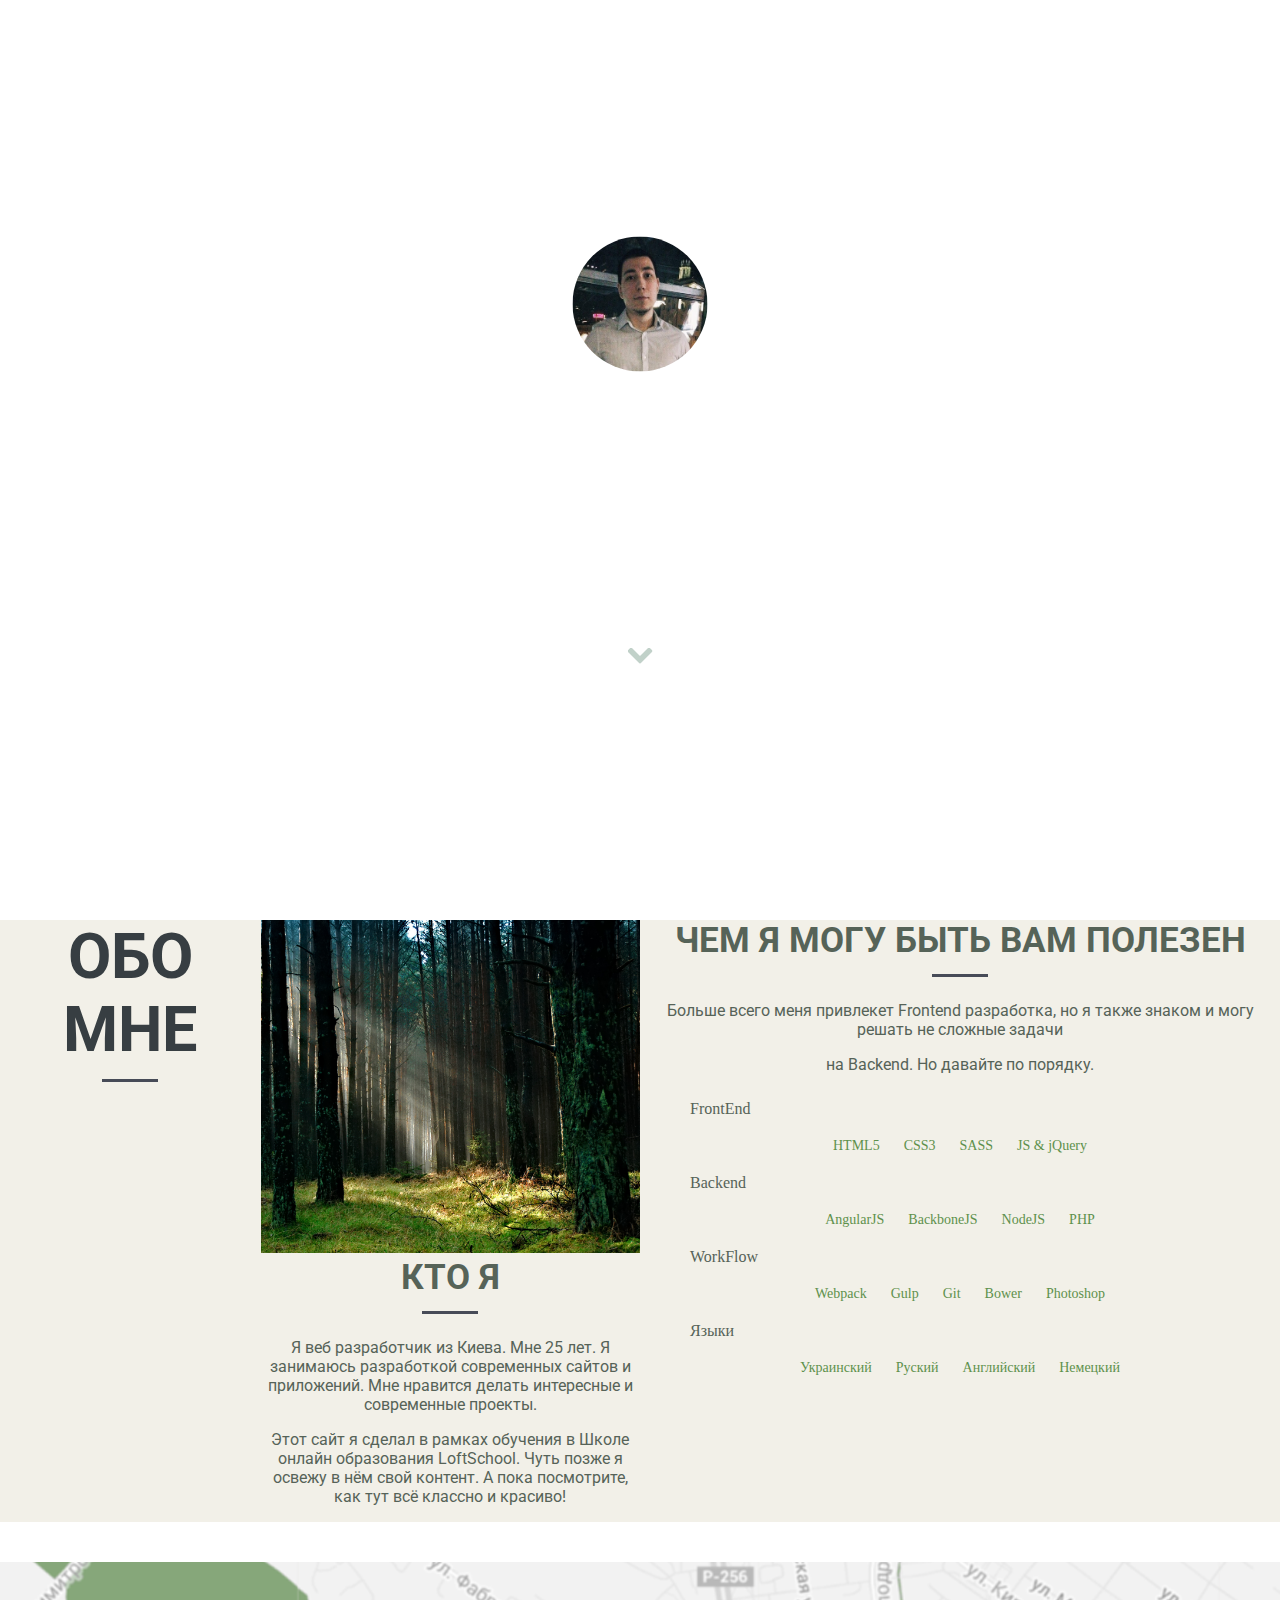
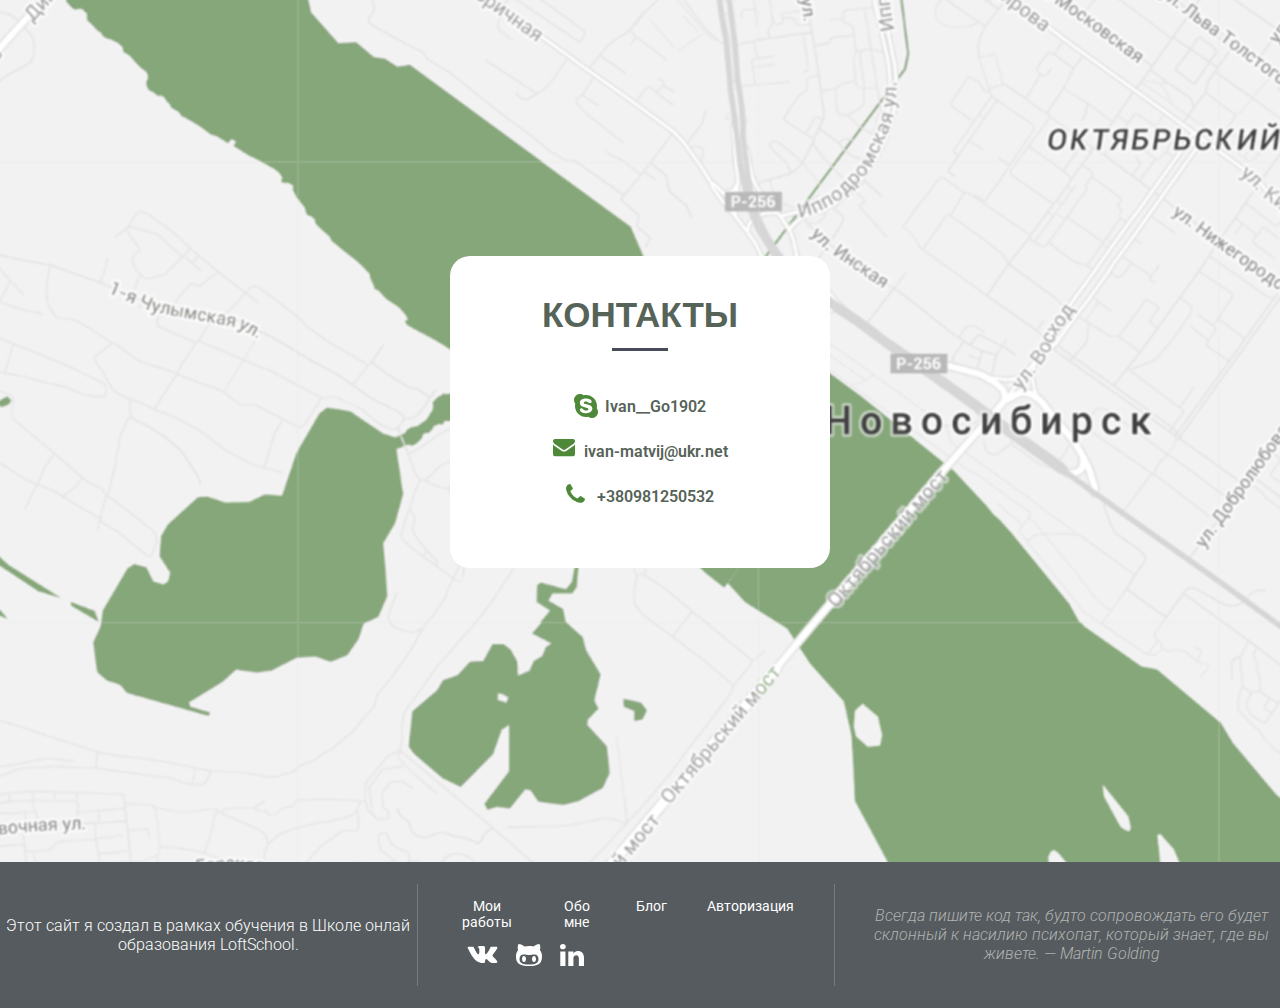
==== about.html @ e562de35 "git ADD" ====
<!DOCTYPE html>
<html>

<head>
    <meta charset="utf-8">
    <title>Обо мне</title>
    <meta content="" name="description">
    <meta content="" name="keywords">
    <meta content="width=device-width, initial-scale=1" name="viewport">
    <meta content="ie=edge" http-equiv="x-ua-compatible">
    <link rel="stylesheet" href="./assets/styles/app.min.css">
    <link rel="shortcut icon" href="assets/images/fav_forest.png" type="image/x-icon">
    <script defer src="assets/scripts/bundle.js"></script>
    <script src="https://ajax.googleapis.com/ajax/libs/jquery/3.3.1/jquery.min.js"></script>
    <script src="https://rendro.github.io/easy-pie-chart/javascripts/jquery.easy-pie-chart.js"></script>
</head>

<body>
    <script>
        $(function() {
            $('.chart').easyPieChart({
                scaleColor: "white",
                lineWidth: 20,
                lineCap: 'butt',
                barColor: '#74a163',
                trackColor: "#ecf0f1",
                size: 160,
                animate: 500
            });
        });
    </script>
    <header>
        <nav>
            <div class="burger-button"><span class="burger-top"></span><span class="burger-middle"></span><span class="burger-bottom"></span></div>
            <div class="burger-menu">
                <ul class="menu__list">
                    <li class="menu__list--element"><a href="my-works.html">МОИ РАБОТЫ</a></li>
                    <li class="menu__list--element"><a href="blog.html">БЛОГ</a></li>
                    <li class="menu__list--element"><a href="about.html">ОБО МНЕ</a></li>
                    <li class="menu__list--element"><a href="index.html">АВТОРИЗИРОВАТСЯ</a></li>
                    <ul></ul>
                </ul>
            </div>
        </nav>
    </header>
    <div class="wrapp">
        <div class="header">
            <div class="head">
                <div class="socials">
                    <a href="#" title="title">
                        <svg class="icon icon" width="31" height="17">
                <use xlink:href="assets/images/sprite.svg#vk"></use>
              </svg></a>
                    <a href="#" title="title">
                        <svg class="icon icon" width="26" height="22">
                <use xlink:href="assets/images/sprite.svg#git"></use>
              </svg></a>
                    <a href="#" title="title">
                        <svg class="icon icon" width="26" height="22">
                <use xlink:href="assets/images/sprite.svg#in"></use>
              </svg></a>
                </div>
            </div>
        </div>
        <div class="content"><img class="myImg" src="assets/images/myImg.jpg" alt="">
            <div class="name undertitle">Матвийчук Иван </div>
            <div class="desc">Личный сайт веб разработчика</div>
            <a class="aroww" href="#top" title="title">
                <div class="aroww__icon"></div>
            </a>
        </div>
    </div>
    <div class="about__section">
        <div class="about__left">
            <div class="about__title section__title-uppercase" id="top">ОБО МНЕ </div>
            <div class="about__description">
                <div class="about__image"> <img class="about__photo" src="assets/images/forest.jpeg" alt=""></div>
                <div class="about__text">
                    <div class="about__undertitle section__title-uppercase">КТО Я </div>
                    <div class="about__copywrite copywrite">
                        <p>Я веб разработчик из Киева. Мне 25 лет. Я занимаюсь разработкой современных сайтов и приложений. Мне нравится делать интересные и современные проекты.</p>
                        <p>Этот сайт я сделал в рамках обучения в Школе онлайн образования LoftSchool. Чуть позже я освежу в нём свой контент. А пока посмотрите, как тут всё классно и красиво!</p>
                    </div>
                </div>
            </div>
        </div>
        <div class="about__right">
            <div class="about__text">
                <div class="about__skills-wrapp">
                    <div class="about__title-right section__title-uppercase">ЧЕМ Я МОГУ БЫТЬ ВАМ ПОЛЕЗЕН</div>
                    <div class="copywrite">
                        <p>Больше всего меня привлекет Frontend разработка, но я также знаком и могу решать не сложные задачи</p>
                        <p>на Backend. Но давайте по порядку.</p>
                    </div>
                </div>
            </div>
            <div class="skil__container">
                <div class="frontend">
                    <div class="skil__title">FrontEnd</div>
                    <div class="chart" data-percent="90">HTML5</div>
                    <div class="chart" data-percent="80">CSS3</div>
                    <div class="chart" data-percent="78">SASS</div>
                    <div class="chart" data-percent="70">JS & jQuery</div>
                </div>
                <div class="backend">
                    <div class="skil__title">Backend</div>
                    <div class="chart" data-percent="11">AngularJS</div>
                    <div class="chart" data-percent="20">BackboneJS</div>
                    <div class="chart" data-percent="30">NodeJS</div>
                    <div class="chart" data-percent="40">PHP</div>
                </div>
                <div class="WorkFlow">
                    <div class="skil__title">WorkFlow</div>
                    <div class="chart" data-percent="75">Webpack</div>
                    <div class="chart" data-percent="80">Gulp</div>
                    <div class="chart" data-percent="60">Git</div>
                    <div class="chart" data-percent="60">Bower</div>
                    <div class="chart" data-percent="80">Photoshop</div>
                </div>
                <div class="Lang">
                    <div class="skil__title">Языки</div>
                    <div class="chart" data-percent="100">Украинский</div>
                    <div class="chart" data-percent="90">Руский</div>
                    <div class="chart" data-percent="70">Английский</div>
                    <div class="chart" data-percent="20">Немецкий</div>
                </div>
            </div>
        </div>
    </div>
    <div class="map">
        <div class="contacts">
            <div class="contacts__title undertitle section__title-uppercase">КОНТАКТЫ </div>
            <div class="cnt">
                <div class="skype">
                    <svg class="cnt__icon" width="26" height="25">
              <use xlink:href="assets/images/sprite.svg#skype"></use>
            </svg>
                    <div class="skype__nick">Ivan__Go1902</div>
                </div>
                <div class="mail">
                    <svg class="cnt__icon" width="26" height="25">
              <use xlink:href="assets/images/sprite.svg#mail">          </use>
            </svg>
                    <div class="mail__nick">ivan-matvij@ukr.net </div>
                </div>
                <div class="phone">
                    <svg class="cnt__icon" width="26" height="25">
              <use xlink:href="assets/images/sprite.svg#phone">                  </use>
            </svg>
                    <div class="phone__number">+380981250532 </div>
                </div>
            </div>
        </div>
    </div>
    <div class="footer">
        <div class="footer__left">Этот сайт я создал в рамках обучения в Школе онлай образования LoftSchool.</div>
        <div class="footer__center">
            <div class="footer__menu">
                <ul class="footer__menu-list">
                    <li class="element"> <a class="footer__menu" href="my-works.html" title="title">Мои работы </a></li>
                    <li class="element"><a class="footer__menu" href="about.html" title="title">Обо мне </a></li>
                    <li class="element"><a class="footer__menu" href="blog.html" title="title">Блог </a></li>
                    <li class="element"><a class="footer__menu" href="index.html" title="title">Авторизация </a></li>
                </ul>
            </div>
            <div class="socials socials__footer">
                <a href="#" title="title">
                    <svg class="icon icon" width="31" height="17">
              <use xlink:href="assets/images/sprite.svg#vk"></use>
            </svg></a>
                <a href="#" title="title">
                    <svg class="icon icon" width="26" height="22">
              <use xlink:href="assets/images/sprite.svg#git"></use>
            </svg></a>
                <a href="#" title="title">
                    <svg class="icon icon" width="26" height="22">
              <use xlink:href="assets/images/sprite.svg#in">       </use>
            </svg></a>
            </div>
        </div>
        <div class="footer__right">Всегда пишите код так, будто сопровождать его будет склонный к насилию психопат, который знает, где вы живете. — Martin Golding</div>
    </div>
</body>

</html>
---- assets/styles/app.min.css ----
@import url("https://fonts.googleapis.com/css?family=Roboto");
.pl {
    position: fixed;
    background-color: #6c9c5a;
    width: 100%;
    height: 100%
}

.socials {
    width: 138px;
    display: flex;
    flex-direction: row;
    align-items: center;
    justify-content: space-around;
    position: relative
}

body {
    margin: 0;
    padding: 0;
    overflow-x: hidden;
    cursor: url("../images/icons/cursor.svg")
}

ul li {
    list-style-type: none
}

.section__title-uppercase {
    text-transform: uppercase
}

.section__title-uppercase:after {
    display: table;
    margin-top: 0;
    margin-right: auto;
    margin-left: auto;
    border-bottom: 3px solid #474b57;
    width: 56px;
    height: 13px;
    content: ''
}

.section__title-uppercase:after {
    display: table;
    margin-bottom: 8px;
    width: 56px;
    height: 13px
}

.section__title-uppercase-white {
    text-transform: uppercase
}

.section__title-uppercase-white:after {
    display: table;
    margin-top: 0;
    margin-right: auto;
    margin-left: auto;
    border-bottom: 3px solid white;
    width: 56px;
    height: 13px;
    content: ''
}

.section__title-uppercase-white:after {
    display: table;
    margin-bottom: 8px;
    width: 56px;
    height: 13px
}

input {
    border: 0;
    border-radius: 20px
}

@font-face {
    font-family: "Sansus";
    src: url("../fonts/SansusWebisimo.ttf") format(ttf)
}

.burger-button {
    position: absolute;
    cursor: pointer;
    top: 2vh;
    right: 2vh;
    z-index: 9999999999;
    padding: 8px
}

.burger-button span {
    width: 25px;
    border: 2px solid white;
    background-color: white;
    display: block;
    border-radius: 22px;
    transition: 0.8s
}

.burger-button.active span {
    border-color: white;
    background-color: #383
}

.burger-top,
.burger-bottom {
    position: absolute
}

.burger-top {
    top: 02px
}

.burger-bottom {
    bottom: 02px
}

.burger-button.active .burger-top {
    position: absolute;
    top: 8px;
    transform: rotateZ(45deg)
}

.burger-button.active .burger-middle {
    transform: rotateZ(270deg);
    border-color: transparent;
    background-color: transparent
}

.burger-button.active .burger-bottom {
    position: absolute;
    bottom: 8px;
    transform: rotateZ(-45deg)
}

.burger-menu {
    display: none;
    position: fixed;
    top: 0;
    left: 0;
    right: 0;
    bottom: 0;
    background-color: #6c9c5a;
    opacity: 0.9;
    padding: 5px;
    box-shadow: 0px 2px 8px 0px rgba(0, 0, 0, 0.1);
    z-index: 99999999;
    width: 100%;
    height: 100%;
    overflow: hidden
}

.burger-menu a {
    text-decoration: none;
    padding: 15px 11px;
    font-size: 20px;
    font-weight: 300;
    color: white;
    display: block;
    padding: 5px 15px;
    text-align: center;
    white-space: nowrap
}

.burger-menu li {
    list-style: none
}

.menu__list {
    position: relative;
    margin-top: 260px
}

.menu__list--element {
    position: relative;
    margin-bottom: 85px;
    font-family: "Sansus", sans-serif;
    font-weight: bold;
    font-size: 63px
}

.header {
    display: flex;
    height: 60px
}

.head {
    display: flex;
    top: 22px;
    position: absolute;
    justify-content: center;
    left: 20px
}

.footer {
    background-color: rgba(55, 62, 66, 0.85);
    display: flex;
    flex-direction: row;
    justify-content: space-around;
    align-items: center;
    height: 146px;
    width: 100%
}

@media screen and (max-width: 768px) {
    .footer {
        height: 235px;
        flex-wrap: wrap;
        flex-direction: row;
        align-items: flex-start
    }
}

@media screen and (max-width: 480px) {
    .footer {
        height: 288px;
        flex-wrap: nowrap;
        flex-direction: column
    }
}

.footer__left {
    text-align: center;
    border-right: 1px solid #767b7d;
    height: 70%;
    width: 33%;
    display: flex;
    align-items: center;
    justify-content: center;
    color: white;
    font-family: 'Roboto', sans-serif;
    font-weight: 300
}

@media screen and (max-width: 768px) {
    .footer__left {
        height: 116px;
        width: 50%
    }
}

@media screen and (max-width: 480px) {
    .footer__left {
        border-right: 0px;
        border-bottom: 1px solid #767b7d;
        width: 80%;
        height: 74px
    }
}

.footer__center {
    text-align: center;
    border-right: 1px solid #767b7d;
    height: 70%;
    display: flex;
    flex-direction: column;
    align-items: flex-start;
    width: 33%
}

@media screen and (max-width: 768px) {
    .footer__center {
        border-right: 0px;
        height: 116px;
        width: 50%
    }
}

@media screen and (max-width: 480px) {
    .footer__center {
        border-right: 0px;
        border-bottom: 1px solid #767b7d;
        align-items: center;
        width: 80%;
        height: 90px
    }
}

.footer__menu {
    font-family: "Roboto", sans-serif;
    font-weight: bold;
    font-size: 14px
}

.footer__menu-list {
    display: flex;
    flex-direction: row
}

.element {
    position: relative;
    margin-right: 40px
}

@media screen and (max-width: 1200px) {
    .element {
        margin-right: 21px
    }
}

@media screen and (max-width: 768px) {
    .element {
        margin-right: 20px
    }
}

@media screen and (max-width: 480px) {
    .element {
        margin-right: 11px
    }
}

.footer__right {
    text-align: center;
    align-items: center;
    width: 33%;
    display: flex;
    color: #b2b3b3;
    padding-left: 28px;
    font-family: 'Roboto', sans-serif;
    font-style: italic;
    font-weight: 300
}

@media screen and (max-width: 768px) {
    .footer__right {
        font-size: 14px;
        width: 100%
    }
}

@media screen and (max-width: 480px) {
    .footer__right {
        border-right: 0px;
        width: 100%
    }
}

.footer__menu {
    font-weight: 400;
    color: white;
    text-decoration: none
}

.socials__footer {
    padding-left: 40px
}

.wrapp {
    background-image: url(../images/water.jpg);
    height: 100vh;
    background-repeat: no-repeat;
    background-size: cover;
    background-position: center;
    -webkit-clip-path: polygon(50% 0%, 100% 0, 100% 85%, 50% 100%, 0 85%, 0 0);
    clip-path: polygon(50% 0%, 100% 0, 100% 85%, 50% 100%, 0 85%, 0 0)
}

.content {
    transform: translate(-50%, -50%);
    left: 50%;
    top: 50%;
    position: absolute;
    display: flex;
    justify-content: center;
    display: flex;
    align-items: center;
    flex-direction: column
}

.myImg {
    border-radius: 100px;
    position: relative;
    margin-bottom: 35px;
    width: 135px;
    height: 135px;
}

.my__image {
    width: 135px;
    height: 135px;
}

.name {
    font-family: 'Roboto', sans-serif;
    font-weight: bold;
    font-size: 35px;
    color: white;
    text-align: center
}

@media screen and (max-width: 480px) {
    .name {
        font-size: 22px
    }
}

.aroww__icon {
    background-image: url(../images/icons/arrow_down.svg);
    background-repeat: no-repeat;
    width: 26px;
    height: 16px
}

.aroww__icon:hover {
    background-image: url(../images/icons/arrow_down-hover.svg)
}

.aroww__icon:active {
    animation: slideDown 0.1s
}

.aroww__icon {
    position: relative;
    margin-top: 136px
}

.technologies {
    padding: 0
}

.technologies li {
    display: inline-block;
    list-style: none
}

.technologies li img {
    width: 100px
}

.slider {
    width: 100%;
    height: 100vh
}

.slide_viewer {
    width: 100%;
    height: 90vh;
    overflow: hidden;
    position: relative
}

.slide_group {
    height: 100%;
    position: relative;
    width: 100%
}

.slide {
    display: none;
    height: 100vh;
    position: absolute;
    width: 100%
}

.slide:first-child {
    display: block
}

.slide_buttons {
    top: 32%;
    left: 0;
    position: absolute;
    right: 0;
    text-align: center;
    z-index: 99
}

a.slide_btn {
    color: #474544;
    font-size: 42px;
    margin: 0 0.175em;
    -webkit-transition: all 0.4s ease-in-out;
    -moz-transition: all 0.4s ease-in-out;
    -ms-transition: all 0.4s ease-in-out;
    -o-transition: all 0.4s ease-in-out;
    transition: all 0.4s ease-in-out
}

.slide_btn.active,
.slide_btn:hover {
    color: #4e8839;
    cursor: pointer
}

.directional_nav {
    height: 340px;
    display: flex;
    justify-content: space-between
}

.previous_btn {
    top: 20%;
    left: 30px;
    position: absolute
}

.next_btn {
    top: 20%;
    right: 30px;
    position: absolute
}

.previous_btn,
.next_btn {
    cursor: pointer;
    height: 65px;
    opacity: 0.5;
    -webkit-transition: opacity 0.4s ease-in-out;
    -moz-transition: opacity 0.4s ease-in-out;
    -ms-transition: opacity 0.4s ease-in-out;
    -o-transition: opacity 0.4s ease-in-out;
    transition: opacity 0.4s ease-in-out;
    width: 65px
}

.previous_btn:hover,
.next_btn:hover {
    opacity: 1
}

.slide__text {
    display: flex;
    flex-direction: column;
    align-items: center;
    justify-content: center
}

.slide__img {
    max-width: 100%;
    top: 10%;
    left: 20%;
    position: absolute
}

.slide__text {
    position: absolute;
    right: 20%;
    top: 50%
}

.slide__image {
    width: 100%
}

.slide__title {
    font-family: "Sansus", sans-serif;
    font-size: 35px;
    font-weight: bold;
    color: #566358;
    width: 80%;
    text-align: center
}

.slide__technologies {
    font-family: "Roboto", sans-serif;
    color: #4e8839;
    font-weight: 500;
    position: relative;
    margin-top: 40px
}

.slide__btn-link {
    position: relative;
    margin-top: 40px;
    width: 200px;
    height: 30px;
    background-color: #4e8839;
    border-radius: 20px;
    display: flex;
    align-items: center;
    justify-content: center;
    color: white;
    text-decoration: none;
    font-family: "Roboto", sans-serif;
    font-weight: 600
}

.slide__btn-link:hover {
    background-color: #6c9c5a
}

.technologies {
    padding: 0
}

.technologies li {
    display: inline-block;
    list-style: none
}

.technologies li img {
    width: 100px
}

.wrapper {
    background-image: url(../images/water.jpg);
    background-repeat: no-repeat;
    background-position: center;
    background-size: cover;
    height: 100vh;
    display: flex;
    align-items: center;
    justify-content: center
}

.loginLink {
    position: absolute;
    top: 24px;
    right: 100px;
    font-size: 16px;
    font-family: 'Roboto', sans-serif;
    border-radius: 30px;
    font-weight: 500;
    text-decoration: none;
    color: white;
    transition: 0.8s
}

.loginLink:hover {
    background-color: #6c9c5a;
    transition: 0.8s
}

@media screen and (max-width: 1200px) {
    .loginLink {
        right: 20px;
        top: 20px
    }
}

@media screen and (max-width: 480px) {
    .loginLink {
        top: 10px;
        text-align: center;
        position: absolute;
        left: 50%;
        transform: translateX(-50%)
    }
}

.buttonLogin {
    width: 178px;
    height: 43px;
    border: 1px solid white;
    border-radius: 30px;
    display: flex;
    justify-content: center;
    align-items: center;
    transition: 0.8s
}

.buttonLogin:hover {
    border: 1px solid #729e19;
    transition: 0.8s
}

.icon {
    fill: white;
    transition: 0.8s
}

.icon:hover {
    fill: #4e8839;
    transition: 0.8s
}

.foot {
    position: absolute;
    bottom: 42px;
    font-family: 'Roboto', sans-serif;
    color: white;
    font-weight: 400;
    font-size: 16px;
    text-align: center
}

@media screen and (max-width: 480px) {
    .foot {
        bottom: 10px
    }
}

.panel {
    max-width: 900px;
    height: 395px;
    width: 380px;
    margin: 10px auto;
    position: relative;
    perspective: 1000px;
    transform-style: preserve-3d
}

.panel .front,
.panel .back {
    border-radius: 20px;
    position: absolute;
    top: 0;
    left: 0;
    bottom: 0;
    right: 0;
    transform-style: preserve-3d;
    backface-visibility: hidden;
    transition: all .6s ease-in-out;
    overflow: hidden;
    background-color: rgba(0, 0, 0, 0.4)
}

.panel .front {
    z-index: 900;
    box-shadow: 0 1px 5px rgba(0, 0, 0, 0.4);
    transform: rotateX(0deg) rotateY(0deg)
}

.panel .back {
    z-index: 800;
    transform: rotateY(-180deg)
}

.panel.flip .back,
.panel.flip .front {
    box-shadow: 0 10px 50px rgba(0, 0, 0, 0.4)
}

.panel.flip .back {
    z-index: 1000;
    transform: rotateX(0deg) rotateY(0deg)
}

.panel.flip .front {
    z-index: 900;
    transform: rotateY(180deg)
}

.no-csstransforms3d .panel .back {
    opacity: 0
}

.no-csstransforms3d .panel.flip .front,
.no-csstransforms3d .panel.flip .back {
    box-shadow: 0;
    opacity: 1
}

.inside {
    overflow: hidden;
    display: flex;
    flex-direction: column
}

.column {
    float: left;
    width: 50%
}

.result {
    display: flex;
    flex-direction: column;
    align-items: center
}

.my__name {
    font-family: "Roboto", sans-serif;
    font-weight: 600;
    font-size: 28px;
    color: white
}

.my__img {
    position: relative;
    margin-top: 30px;
    margin-bottom: 30px
}

.my__image {
    border-radius: 100px
}

.desc {
    position: relative;
    margin-top: 10px;
    margin-bottom: 35px;
    font-family: "Roboto", sans-serif;
    font-weight: 500;
    color: white
}

.front__btns {
    display: flex;
    flex-direction: row;
    justify-content: space-around;
    position: relative;
    margin-top: 25px;
    width: 100%
}

.front__button-left {
    border-bottom-left-radius: 20px;
    width: 33%;
    border-right: 2px solid white
}

.front__button-center {
    width: 33%;
    border-right: 2px solid white
}

.front__button-right {
    border-bottom-right-radius: 20px;
    width: 33%
}

.btn {
    display: flex;
    align-items: center;
    justify-content: center;
    height: 45px;
    background-color: #4e8839;
    cursor: pointer
}

.btn:hover {
    background-color: #6c9c5a
}

.btn__link {
    text-decoration: none;
    color: white;
    font-family: "Roboto", sans-serif;
    font-weight: 500
}

.no-csstransforms3d .panel .back {
    opacity: 0
}

.no-csstransforms3d .panel.flip .front,
.no-csstransforms3d .panel.flip .back {
    box-shadow: 0;
    opacity: 1
}

.back__title {
    font-family: "Sansus", sans-serif;
    font-weight: bold;
    font-size: 35px;
    color: white;
    position: relative;
    margin-top: 25px
}

.login__input {
    width: 340px;
    height: 45px;
    border-radius: 30px;
    position: relative;
    margin-top: 10px;
    margin-bottom: 10px
}

.back__btns {
    display: flex;
    flex-direction: row;
    cursor: pointer;
    width: 100%
}

.back__button-left {
    width: 50%;
    border-bottom-left-radius: 20px;
    border-right: 2px solid white
}

.back__button-right {
    width: 50%;
    border-bottom-right-radius: 20px
}

::placeholder {
    padding-left: 20px
}

input:focus {
    border: 2px solid #4e8839
}

input {
    outline: none
}

.back__wrapp {
    align-items: center;
    justify-content: center
}

.checkbox__title {
    position: relative;
    margin-top: 15px;
    margin-bottom: 20px
}

.checkboxes {
    position: relative;
    margin-bottom: 35px
}

[class*="entypo-"]:before {
    font-family: "entypo", sans-serif
}

.blog__section {
    display: flex;
    flex-direction: row;
    justify-content: space-around;
    position: relative;
    margin-bottom: 100px
}

.blog__list {
    float: left;
    width: 100%;
    list-style-type: none;
    text-align: right
}

.blog__list li a {
    text-decoration: none;
    color: #455a64;
    transition: 0.8s
}

.blog__list li.active a {
    color: #4e8839;
    border-right: 2px solid #6c9c5a;
    transition: 0.8s
}

.blog__list li.scrollTop {
    float: right
}

.articles {
    width: 60%
}

.article__link {
    font-family: "Roboto", sans-serif;
    font-weight: 500;
    padding-right: 5px
}

.article__title {
    font-size: 35px;
    font-weight: bold;
    font-family: "Sansus", sans-serif;
    color: #455a64
}

.article__text {
    font-style: 16px;
    font-family: "Roboto", sans-serif;
    color: #455a64
}

.blog__links {
    margin-bottom: 20px
}

.blog__nav {
    margin-top: 20px;
    position: relative
}

@media screen and (max-width: 768px) {
    .blog__nav {
        display: none
    }
}

.date {
    color: #6c9c5a;
    font-family: "Roboto", sans-serif
}

.about__section {
    background-color: #f2f0e8;
    display: flex;
    flex-direction: row;
    position: relative;
    margin-top: 20px
}

@media screen and (max-width: 768px) {
    .about__section {
        flex-direction: column;
        align-items: center
    }
}

.about__title {
    font-family: "Roboto", sans-serif;
    font-weight: bold;
    font-size: 63px;
    color: #373e42;
    text-align: center
}

@media screen and (max-width: 768px) {
    .about__title {
        font-size: 45px
    }
}

.about__left {
    display: flex;
    flex-direction: row;
    align-items: flex-start;
    justify-content: space-around;
    width: 50%
}

@media screen and (max-width: 1200px) {
    .about__left {
        flex-direction: column;
        justify-content: center;
        align-items: center
    }
}

.about__undertitle {
    font-family: "Roboto", sans-serif;
    font-weight: bold;
    font-size: 35px;
    color: #566358
}

@media screen and (max-width: 768px) {
    .about__undertitle {
        font-size: 30px
    }
}

@media screen and (max-width: 480px) {
    .about__undertitle {
        font-size: 22px
    }
}

.about__description {
    display: flex;
    flex-direction: column;
    align-items: center;
    width: 400px
}

.about__text {
    display: flex;
    flex-direction: column;
    align-items: center;
    color: #566358
}

.about__image {
    width: 100%
}

.about__photo {
    max-width: 100%;
    height: auto
}

.about__right {
    width: 50%;
    display: flex;
    flex-direction: column
}

.about__title-right {
    font-family: "Roboto", sans-serif;
    font-weight: bold;
    font-size: 35px;
    text-align: center
}

@media screen and (max-width: 768px) {
    .about__title-right {
        font-size: 30px
    }
}

@media screen and (max-width: 480px) {
    .about__title-right {
        font-size: 20px
    }
}

.skills {
    display: flex;
    flex-direction: row;
    position: relative;
    margin-top: 20px
}

.skills__element {
    background: #ECF5E4;
    width: 120px;
    height: 120px;
    text-align: center;
    border: 24px solid #95CD8B;
    border-right: 24px solid #D0E6BB;
    border-radius: 100px;
    position: relative;
    margin-right: 40px
}

@media screen and (max-width: 1200px) {
    .skills__element {
        width: 110px;
        height: 110px
    }
}

.map {
    background-image: url(../images/map.png);
    background-repeat: no-repeat;
    background-position: center;
    block-size: cover;
    width: 100%;
    height: 100vh;
    display: flex;
    align-items: center;
    justify-content: center;
    position: relative;
    margin-top: 40px
}

.contacts {
    background-color: white;
    width: 380px;
    height: 312px;
    border-radius: 20px;
    display: flex;
    flex-direction: column;
    align-items: center;
    justify-content: center
}

.copywrite {
    font-family: "Roboto", sans-serif;
    color: #566358;
    font-weight: 400;
    font-size: 16px;
    text-align: center
}

@media screen and (max-width: 768px) {
    .copywrite {
        font-size: 14px
    }
}

.contacts__title {
    font-family: "Sansus", sans-serif;
    font-weight: bold;
    font-size: 35px;
    color: #566358;
    position: relative;
    margin-bottom: 35px
}

.cnt {
    color: #566358;
    font-family: "Roboto", sans-serif;
    font-weight: 600;
    display: flex;
    flex-direction: column
}

.cnt__icon {
    fill: #4e8839
}

.skype {
    display: flex;
    flex-direction: row;
    justify-content: center;
    align-items: center;
    position: relative;
    margin-bottom: 20px
}

.mail {
    display: flex;
    flex-direction: row;
    justify-content: center;
    align-items: center;
    position: relative;
    margin-bottom: 20px
}

.phone {
    display: flex;
    flex-direction: row;
    justify-content: center;
    align-items: center;
    position: relative;
    margin-bottom: 20px
}

.skype__nick {
    position: relative;
    margin-left: 5px
}

.mail__nick {
    position: relative;
    margin-left: 5px
}

.phone__number {
    position: relative;
    margin-left: 5px
}

.container {
    display: flex;
    justify-content: center;
    flex-direction: column;
    position: relative;
    margin-top: 74px
}

.slider__title {
    font-family: "Sansus", sans-serif;
    font-weight: bold;
    font-size: 63px;
    text-align: center;
    color: #373e42
}

@media screen and (max-width: 768px) {
    .slider__title {
        font-size: 47px
    }
}

@media screen and (max-width: 480px) {
    .slider__title {
        font-size: 35px
    }
}

.coments {
    position: relative;
    margin-top: 70px;
    background-image: url(../images/works__bottom.png);
    background-repeat: no-repeat;
    background-size: cover;
    background-position: center
}

.coments__blok {
    display: flex;
    flex-direction: column;
    align-items: center
}

.coments__title {
    font-family: "Sansus", sans-serif;
    font-weight: bold;
    font-size: 45px;
    color: #373e42;
    text-align: center
}

@media screen and (max-width: 480px) {
    .coments__title {
        font-size: 35px
    }
}

.reviews {
    position: relative;
    margin-top: 30px;
    display: flex;
    flex-direction: row;
    justify-content: space-around
}

@media screen and (max-width: 480px) {
    .reviews {
        flex-direction: column
    }
}

.review {
    display: flex;
    flex-direction: column;
    align-items: center;
    position: relative;
    margin-right: 25px
}

.review__copywrite {
    font-family: 'Roboto', sans-serif;
    font-weight: 100;
    font-style: italic;
    color: #566358
}

.review__name {
    font-family: 'Roboto', sans-serif;
    font-weight: bold;
    font-style: italic;
    color: #4e8839
}

.review__name-desc {
    font-family: 'Roboto', sans-serif;
    font-style: italic;
    color: #566358
}

.circle {
    border-radius: 100px
}

.form {
    position: relative;
    margin-top: 60px;
    margin-bottom: 70px;
    width: 380px;
    height: 456px;
    display: flex;
    flex-direction: column;
    justify-content: center;
    align-items: center;
    border-radius: 5px;
    background-color: rgba(255, 255, 255, 0.4)
}

.form__title {
    font-family: "Sansus", sans-serif;
    font-weight: 600;
    font-size: 30px;
    color: #566358;
    text-align: center;
    position: relative;
    margin-top: 25px
}

.form__name {
    margin-top: 24px
}

.form__coment {
    width: 340px;
    height: 140px
}

.form__name,
.form__email {
    height: 45px;
    width: 340px
}

.form__name,
.form__email,
.form__coment {
    position: relative;
    margin-bottom: 30px
}

.form__btns {
    display: flex;
    flex-direction: row;
    width: 100%;
    justify-content: center;
    position: relative
}

.form__btn {
    width: 50%;
    background-color: #4e8839;
    display: flex;
    align-items: center;
    justify-content: center;
    cursor: pointer;
    height: 45px
}

.form__btn:hover {
    background-color: #6c9c5a
}

.form__btn.form__btn-left {
    border-bottom-left-radius: 5px
}

.form__btn.form__btn-right {
    border-bottom-right-radius: 5px
}

.line {
    height: 45px;
    width: 4px;
    background-color: white
}

.skil__title {
    color: #566358;
}

.skil__container {
    padding: 10px 50px;
    text-align: center;
}

.chart {
    position: relative;
    display: inline-block;
    margin: 20px 10px;
    color: #5e914c;
    font-size: 14px;
    text-align: center;
}

.chart canvas {
    position: absolute;
    top: 0;
    left: 0;
}

.about__skills-wrapp {
    display: flex;
    flex-direction: column;
}

.skil__title {
    text-align: left;
}


/*# sourceMappingURL=[data-uri] */
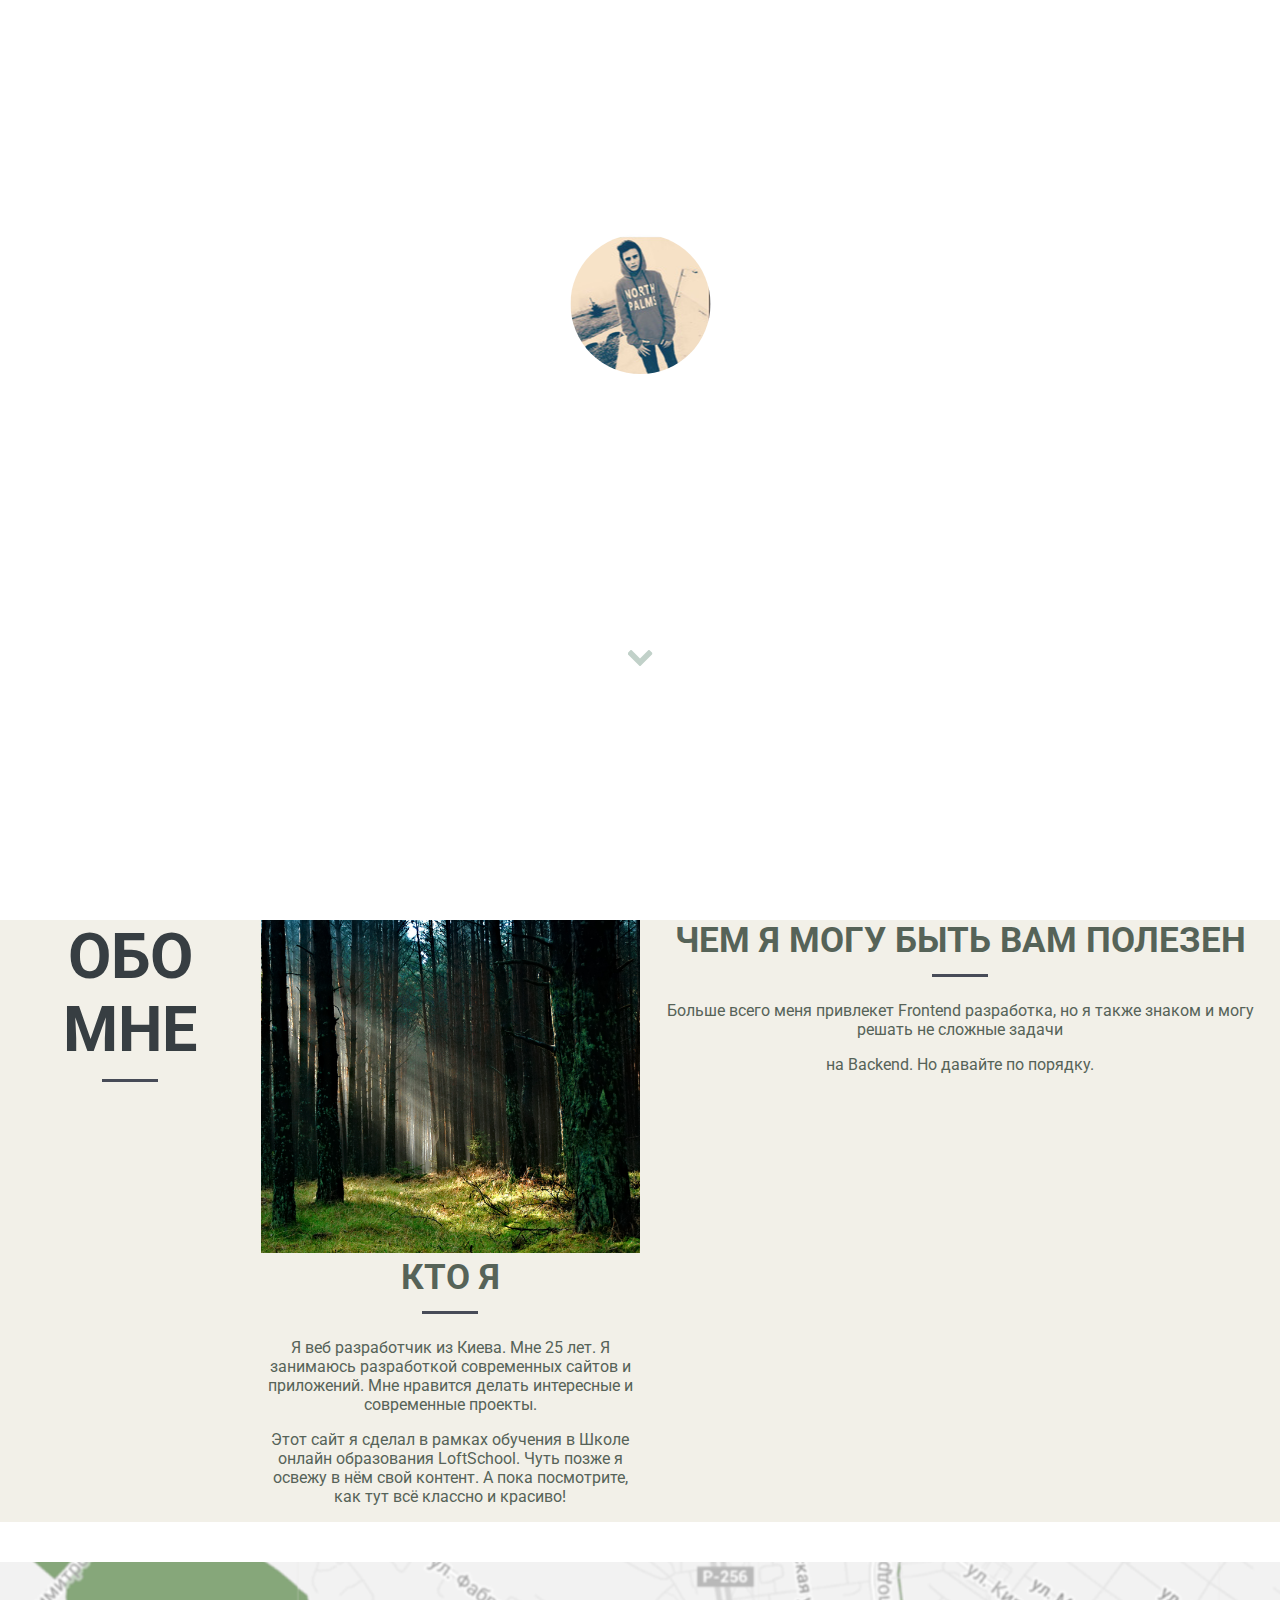
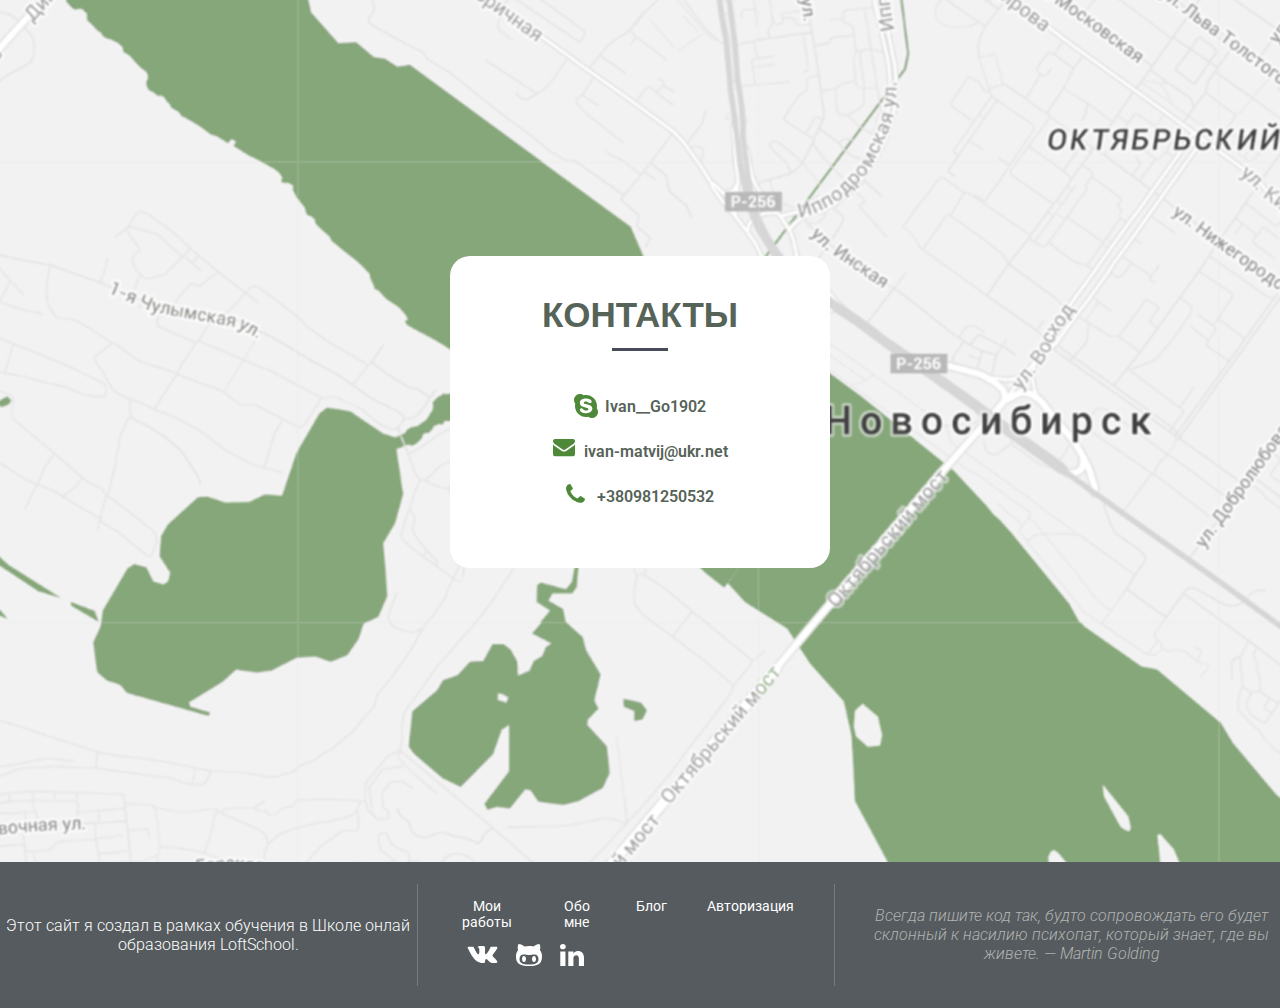
==== commit 296c5797: "add" ====
--- a/about.html
+++ b/about.html
@@ -1,7 +1,6 @@
 <!DOCTYPE html>
 <html>
-
-<head>
+  <head>
     <meta charset="utf-8">
     <title>Обо мне</title>
     <meta content="" name="description">
@@ -10,176 +9,117 @@
     <meta content="ie=edge" http-equiv="x-ua-compatible">
     <link rel="stylesheet" href="./assets/styles/app.min.css">
     <link rel="shortcut icon" href="assets/images/fav_forest.png" type="image/x-icon">
-    <script defer src="assets/scripts/bundle.js"></script>
-    <script src="https://ajax.googleapis.com/ajax/libs/jquery/3.3.1/jquery.min.js"></script>
-    <script src="https://rendro.github.io/easy-pie-chart/javascripts/jquery.easy-pie-chart.js"></script>
-</head>
-
-<body>
-    <script>
-        $(function() {
-            $('.chart').easyPieChart({
-                scaleColor: "white",
-                lineWidth: 20,
-                lineCap: 'butt',
-                barColor: '#74a163',
-                trackColor: "#ecf0f1",
-                size: 160,
-                animate: 500
-            });
-        });
-    </script>
+    <script defer src="/assets/scripts/bundle.js/bundle.js">  </script>
+  </head>
+  <body>
     <header>
-        <nav>
-            <div class="burger-button"><span class="burger-top"></span><span class="burger-middle"></span><span class="burger-bottom"></span></div>
-            <div class="burger-menu">
-                <ul class="menu__list">
-                    <li class="menu__list--element"><a href="my-works.html">МОИ РАБОТЫ</a></li>
-                    <li class="menu__list--element"><a href="blog.html">БЛОГ</a></li>
-                    <li class="menu__list--element"><a href="about.html">ОБО МНЕ</a></li>
-                    <li class="menu__list--element"><a href="index.html">АВТОРИЗИРОВАТСЯ</a></li>
-                    <ul></ul>
-                </ul>
+      <nav>
+        <div class="burger-button"><span class="burger-top"></span><span class="burger-middle"></span><span class="burger-bottom"></span></div>
+        <div class="burger-menu">
+          <ul class="menu__list">
+            <li class="menu__list--element"><a href="my-works.html">МОИ РАБОТЫ</a></li>
+            <li class="menu__list--element"><a href="blog.html">БЛОГ</a></li>
+            <li class="menu__list--element"><a href="about.html">ОБО МНЕ</a></li>
+            <li class="menu__list--element"><a href="index.html">АВТОРИЗИРОВАТСЯ</a></li>
+            <ul></ul>
+          </ul>
+        </div>
+      </nav>
+    </header>
+    <div class="wrapp"> 
+      <div class="header"> 
+        <div class="head"> 
+          <div class="socials"> <a href="#" title="title">  
+              <svg class="icon icon" width="31" height="17">
+                <use xlink:href="assets/images/sprite.svg#vk"></use>
+              </svg></a><a href="#" title="title">    
+              <svg class="icon icon" width="26" height="22">
+                <use xlink:href="assets/images/sprite.svg#git"></use>
+              </svg></a><a href="#" title="title"> 
+              <svg class="icon icon" width="26" height="22">
+                <use xlink:href="assets/images/sprite.svg#in"></use>
+              </svg></a></div>
+        </div>
+      </div>
+      <div class="content"><img class="myImg" src="assets/images/myImg.jpg" alt="">
+        <div class="name undertitle">Матвийчук Иван </div>
+        <div class="desc">Личный сайт веб разработчика</div><a class="aroww" href="#top" title="title">
+          <div class="aroww__icon"></div></a>
+      </div>
+    </div>
+    <div class="about__section"> 
+      <div class="about__left"> 
+        <div class="about__title section__title-uppercase" id="top">ОБО МНЕ </div>
+        <div class="about__description"> 
+          <div class="about__image"> <img class="about__photo" src="assets/images/forest.jpeg" alt=""></div>
+          <div class="about__text"> 
+            <div class="about__undertitle section__title-uppercase">КТО Я </div>
+            <div class="about__copywrite copywrite"> 
+              <p>Я веб разработчик из Киева. Мне 25 лет. Я занимаюсь разработкой современных сайтов и приложений. Мне нравится делать интересные и современные проекты.</p>
+              <p>Этот сайт я сделал в рамках обучения в Школе онлайн образования LoftSchool. Чуть позже я освежу в нём свой контент. А пока посмотрите, как тут всё классно и красиво!</p>
             </div>
-        </nav>
-    </header>
-    <div class="wrapp">
-        <div class="header">
-            <div class="head">
-                <div class="socials">
-                    <a href="#" title="title">
-                        <svg class="icon icon" width="31" height="17">
-                <use xlink:href="assets/images/sprite.svg#vk"></use>
-              </svg></a>
-                    <a href="#" title="title">
-                        <svg class="icon icon" width="26" height="22">
-                <use xlink:href="assets/images/sprite.svg#git"></use>
-              </svg></a>
-                    <a href="#" title="title">
-                        <svg class="icon icon" width="26" height="22">
-                <use xlink:href="assets/images/sprite.svg#in"></use>
-              </svg></a>
-                </div>
-            </div>
+          </div>
         </div>
-        <div class="content"><img class="myImg" src="assets/images/myImg.jpg" alt="">
-            <div class="name undertitle">Матвийчук Иван </div>
-            <div class="desc">Личный сайт веб разработчика</div>
-            <a class="aroww" href="#top" title="title">
-                <div class="aroww__icon"></div>
-            </a>
+      </div>
+      <div class="about__right"> 
+        <div class="about__text">
+          <div class="about__title-right section__title-uppercase">ЧЕМ Я МОГУ БЫТЬ ВАМ ПОЛЕЗЕН</div>
+          <div class="copywrite"> 
+            <p>Больше всего меня привлекет Frontend разработка, но я также знаком и могу решать не сложные задачи</p>
+            <p>на Backend. Но давайте по порядку.</p>
+          </div>
         </div>
+      </div>
+      <div class="skills"></div>
     </div>
-    <div class="about__section">
-        <div class="about__left">
-            <div class="about__title section__title-uppercase" id="top">ОБО МНЕ </div>
-            <div class="about__description">
-                <div class="about__image"> <img class="about__photo" src="assets/images/forest.jpeg" alt=""></div>
-                <div class="about__text">
-                    <div class="about__undertitle section__title-uppercase">КТО Я </div>
-                    <div class="about__copywrite copywrite">
-                        <p>Я веб разработчик из Киева. Мне 25 лет. Я занимаюсь разработкой современных сайтов и приложений. Мне нравится делать интересные и современные проекты.</p>
-                        <p>Этот сайт я сделал в рамках обучения в Школе онлайн образования LoftSchool. Чуть позже я освежу в нём свой контент. А пока посмотрите, как тут всё классно и красиво!</p>
-                    </div>
-                </div>
-            </div>
-        </div>
-        <div class="about__right">
-            <div class="about__text">
-                <div class="about__skills-wrapp">
-                    <div class="about__title-right section__title-uppercase">ЧЕМ Я МОГУ БЫТЬ ВАМ ПОЛЕЗЕН</div>
-                    <div class="copywrite">
-                        <p>Больше всего меня привлекет Frontend разработка, но я также знаком и могу решать не сложные задачи</p>
-                        <p>на Backend. Но давайте по порядку.</p>
-                    </div>
-                </div>
-            </div>
-            <div class="skil__container">
-                <div class="frontend">
-                    <div class="skil__title">FrontEnd</div>
-                    <div class="chart" data-percent="90">HTML5</div>
-                    <div class="chart" data-percent="80">CSS3</div>
-                    <div class="chart" data-percent="78">SASS</div>
-                    <div class="chart" data-percent="70">JS & jQuery</div>
-                </div>
-                <div class="backend">
-                    <div class="skil__title">Backend</div>
-                    <div class="chart" data-percent="11">AngularJS</div>
-                    <div class="chart" data-percent="20">BackboneJS</div>
-                    <div class="chart" data-percent="30">NodeJS</div>
-                    <div class="chart" data-percent="40">PHP</div>
-                </div>
-                <div class="WorkFlow">
-                    <div class="skil__title">WorkFlow</div>
-                    <div class="chart" data-percent="75">Webpack</div>
-                    <div class="chart" data-percent="80">Gulp</div>
-                    <div class="chart" data-percent="60">Git</div>
-                    <div class="chart" data-percent="60">Bower</div>
-                    <div class="chart" data-percent="80">Photoshop</div>
-                </div>
-                <div class="Lang">
-                    <div class="skil__title">Языки</div>
-                    <div class="chart" data-percent="100">Украинский</div>
-                    <div class="chart" data-percent="90">Руский</div>
-                    <div class="chart" data-percent="70">Английский</div>
-                    <div class="chart" data-percent="20">Немецкий</div>
-                </div>
-            </div>
-        </div>
-    </div>
-    <div class="map">
-        <div class="contacts">
-            <div class="contacts__title undertitle section__title-uppercase">КОНТАКТЫ </div>
-            <div class="cnt">
-                <div class="skype">
-                    <svg class="cnt__icon" width="26" height="25">
+    <div class="map"> 
+      <div class="contacts"> 
+        <div class="contacts__title undertitle section__title-uppercase">КОНТАКТЫ </div>
+        <div class="cnt">
+          <div class="skype">
+            <svg class="cnt__icon" width="26" height="25">
               <use xlink:href="assets/images/sprite.svg#skype"></use>
             </svg>
-                    <div class="skype__nick">Ivan__Go1902</div>
-                </div>
-                <div class="mail">
-                    <svg class="cnt__icon" width="26" height="25">
+            <div class="skype__nick">Ivan__Go1902</div>
+          </div>
+          <div class="mail">
+            <svg class="cnt__icon" width="26" height="25">
               <use xlink:href="assets/images/sprite.svg#mail">          </use>
             </svg>
-                    <div class="mail__nick">ivan-matvij@ukr.net </div>
-                </div>
-                <div class="phone">
-                    <svg class="cnt__icon" width="26" height="25">
+            <div class="mail__nick">ivan-matvij@ukr.net </div>
+          </div>
+          <div class="phone">
+            <svg class="cnt__icon" width="26" height="25">
               <use xlink:href="assets/images/sprite.svg#phone">                  </use>
             </svg>
-                    <div class="phone__number">+380981250532 </div>
-                </div>
-            </div>
+            <div class="phone__number">+380981250532 </div>
+          </div>
         </div>
+      </div>
     </div>
-    <div class="footer">
-        <div class="footer__left">Этот сайт я создал в рамках обучения в Школе онлай образования LoftSchool.</div>
-        <div class="footer__center">
-            <div class="footer__menu">
-                <ul class="footer__menu-list">
-                    <li class="element"> <a class="footer__menu" href="my-works.html" title="title">Мои работы </a></li>
-                    <li class="element"><a class="footer__menu" href="about.html" title="title">Обо мне </a></li>
-                    <li class="element"><a class="footer__menu" href="blog.html" title="title">Блог </a></li>
-                    <li class="element"><a class="footer__menu" href="index.html" title="title">Авторизация </a></li>
-                </ul>
-            </div>
-            <div class="socials socials__footer">
-                <a href="#" title="title">
-                    <svg class="icon icon" width="31" height="17">
+    <div class="footer"> 
+      <div class="footer__left">Этот сайт я создал в рамках обучения в Школе онлай образования LoftSchool.</div>
+      <div class="footer__center"> 
+        <div class="footer__menu"> 
+          <ul class="footer__menu-list"> 
+            <li class="element"> <a class="footer__menu" href="my-works.html" title="title">Мои работы </a></li>
+            <li class="element"><a class="footer__menu" href="about.html" title="title">Обо мне </a></li>
+            <li class="element"><a class="footer__menu" href="blog.html" title="title">Блог </a></li>
+            <li class="element"><a class="footer__menu" href="index.html" title="title">Авторизация </a></li>
+          </ul>
+        </div>
+        <div class="socials socials__footer"><a href="#" title="title">  
+            <svg class="icon icon" width="31" height="17">
               <use xlink:href="assets/images/sprite.svg#vk"></use>
-            </svg></a>
-                <a href="#" title="title">
-                    <svg class="icon icon" width="26" height="22">
+            </svg></a><a href="#" title="title">    
+            <svg class="icon icon" width="26" height="22">
               <use xlink:href="assets/images/sprite.svg#git"></use>
-            </svg></a>
-                <a href="#" title="title">
-                    <svg class="icon icon" width="26" height="22">
+            </svg></a><a href="#" title="title"> 
+            <svg class="icon icon" width="26" height="22">
               <use xlink:href="assets/images/sprite.svg#in">       </use>
-            </svg></a>
-            </div>
-        </div>
-        <div class="footer__right">Всегда пишите код так, будто сопровождать его будет склонный к насилию психопат, который знает, где вы живете. — Martin Golding</div>
+            </svg></a></div>
+      </div>
+      <div class="footer__right">Всегда пишите код так, будто сопровождать его будет склонный к насилию психопат, который знает, где вы живете. — Martin Golding</div>
     </div>
-</body>
-
+  </body>
 </html>--- a/assets/styles/app.min.css
+++ b/assets/styles/app.min.css
@@ -1,1445 +1,3 @@
-@import url("https://fonts.googleapis.com/css?family=Roboto");
-.pl {
-    position: fixed;
-    background-color: #6c9c5a;
-    width: 100%;
-    height: 100%
-}
+@import url("https://fonts.googleapis.com/css?family=Roboto");.pl{position:fixed;background-color:#6c9c5a;width:100%;height:100%}.socials{width:138px;display:flex;flex-direction:row;align-items:center;justify-content:space-around;position:relative}body{margin:0;padding:0;overflow-x:hidden;cursor:url("../images/icons/cursor.svg")}ul li{list-style-type:none}.section__title-uppercase{text-transform:uppercase}.section__title-uppercase:after{display:table;margin-top:0;margin-right:auto;margin-left:auto;border-bottom:3px solid #474b57;width:56px;height:13px;content:''}.section__title-uppercase:after{display:table;margin-bottom:8px;width:56px;height:13px}.section__title-uppercase-white{text-transform:uppercase}.section__title-uppercase-white:after{display:table;margin-top:0;margin-right:auto;margin-left:auto;border-bottom:3px solid white;width:56px;height:13px;content:''}.section__title-uppercase-white:after{display:table;margin-bottom:8px;width:56px;height:13px}input{border:0;border-radius:20px}@font-face{font-family:"Sansus";src:url("../fonts/SansusWebisimo.ttf") format(ttf)}.burger-button{position:absolute;cursor:pointer;top:2vh;right:2vh;z-index:9999999999;padding:8px}.burger-button span{width:25px;border:2px solid white;background-color:white;display:block;border-radius:22px;transition:0.8s}.burger-button.active span{border-color:white;background-color:#383}.burger-top,.burger-bottom{position:absolute}.burger-top{top:02px}.burger-bottom{bottom:02px}.burger-button.active .burger-top{position:absolute;top:8px;transform:rotateZ(45deg)}.burger-button.active .burger-middle{transform:rotateZ(270deg);border-color:transparent;background-color:transparent}.burger-button.active .burger-bottom{position:absolute;bottom:8px;transform:rotateZ(-45deg)}.burger-menu{display:none;position:fixed;top:0;left:0;right:0;bottom:0;background-color:#6c9c5a;opacity:0.9;padding:5px;box-shadow:0px 2px 8px 0px rgba(0,0,0,0.1);z-index:99999999;width:100%;height:100%;overflow:hidden}.burger-menu a{text-decoration:none;padding:15px 11px;font-size:20px;font-weight:300;color:white;display:block;padding:5px 15px;text-align:center;white-space:nowrap}.burger-menu li{list-style:none}.menu__list{position:relative;margin-top:150px}.menu__list--element a{position:relative;margin-bottom:85px;font-family:"Sansus", sans-serif;font-weight:bold;font-size:63px;transition:0.8s}.menu__list--element a:hover{letter-spacing:5px;transition:width 0.8s;text-decoration:underline}.header{display:flex;height:60px}.head{display:flex;top:22px;position:absolute;justify-content:center;left:20px}.footer{background-color:rgba(55,62,66,0.85);display:flex;flex-direction:row;justify-content:space-around;align-items:center;height:146px;width:100%}@media screen and (max-width: 768px){.footer{height:235px;flex-wrap:wrap;flex-direction:row;align-items:flex-start}}@media screen and (max-width: 480px){.footer{height:288px;flex-wrap:nowrap;flex-direction:column}}.footer__left{text-align:center;border-right:1px solid #767b7d;height:70%;width:33%;display:flex;align-items:center;justify-content:center;color:white;font-family:'Roboto', sans-serif;font-weight:300}@media screen and (max-width: 768px){.footer__left{height:116px;width:50%}}@media screen and (max-width: 480px){.footer__left{border-right:0px;border-bottom:1px solid #767b7d;width:80%;height:74px}}.footer__center{text-align:center;border-right:1px solid #767b7d;height:70%;display:flex;flex-direction:column;align-items:flex-start;width:33%}@media screen and (max-width: 768px){.footer__center{border-right:0px;height:116px;width:50%}}@media screen and (max-width: 480px){.footer__center{border-right:0px;border-bottom:1px solid #767b7d;align-items:center;width:80%;height:90px}}.footer__menu{font-family:"Roboto", sans-serif;font-weight:bold;font-size:14px}.footer__menu-list{display:flex;flex-direction:row}.element{position:relative;margin-right:40px}@media screen and (max-width: 1200px){.element{margin-right:21px}}@media screen and (max-width: 768px){.element{margin-right:20px}}@media screen and (max-width: 480px){.element{margin-right:11px}}.footer__right{text-align:center;align-items:center;width:33%;display:flex;color:#b2b3b3;padding-left:28px;font-family:'Roboto', sans-serif;font-style:italic;font-weight:300}@media screen and (max-width: 768px){.footer__right{font-size:14px;width:100%}}@media screen and (max-width: 480px){.footer__right{border-right:0px;width:100%}}.footer__menu{font-weight:400;color:white;text-decoration:none}.socials__footer{padding-left:40px}.wrapp{background-image:url(../images/water.jpg);height:100vh;background-repeat:no-repeat;background-size:cover;background-position:center;-webkit-clip-path:polygon(50% 0%, 100% 0, 100% 85%, 50% 100%, 0 85%, 0 0);clip-path:polygon(50% 0%, 100% 0, 100% 85%, 50% 100%, 0 85%, 0 0)}.content{transform:translate(-50%, -50%);left:50%;top:50%;position:absolute;display:flex;justify-content:center;display:flex;align-items:center;flex-direction:column}.myImg{border-radius:100px;position:relative;margin-bottom:35px}.name{font-family:'Roboto', sans-serif;font-weight:bold;font-size:35px;color:white;text-align:center}@media screen and (max-width: 480px){.name{font-size:22px}}.aroww__icon{background-image:url(../images/icons/arrow_down.svg);background-repeat:no-repeat;width:26px;height:16px}.aroww__icon:hover{background-image:url(../images/icons/arrow_down-hover.svg)}.aroww__icon:active{animation:slideDown 0.1s}.aroww__icon{position:relative;margin-top:136px}.technologies{padding:0}.technologies li{display:inline-block;list-style:none}.technologies li img{width:100px}.slider{width:100%;height:100vh}.slide_viewer{width:100%;height:90vh;overflow:hidden;position:relative}.slide_group{height:100%;position:relative;width:100%}.slide{display:none;height:100vh;width:100%;position:absolute}.slide:first-child{display:block}.slide_buttons{top:35%;left:0;position:absolute;right:0;text-align:center;z-index:99}a.slide_btn{color:#474544;font-size:42px;margin:0 0.175em;-webkit-transition:all 0.4s ease-in-out;-moz-transition:all 0.4s ease-in-out;-ms-transition:all 0.4s ease-in-out;-o-transition:all 0.4s ease-in-out;transition:all 0.4s ease-in-out}.slide_btn.active,.slide_btn:hover{color:#4e8839;cursor:pointer}.directional_nav{height:340px;display:flex;justify-content:space-between}.previous_btn{top:20%;left:30px;position:absolute}.next_btn{top:20%;right:30px;position:absolute}.previous_btn,.next_btn{cursor:pointer;height:65px;opacity:0.5;-webkit-transition:opacity 0.4s ease-in-out;-moz-transition:opacity 0.4s ease-in-out;-ms-transition:opacity 0.4s ease-in-out;-o-transition:opacity 0.4s ease-in-out;transition:opacity 0.4s ease-in-out;width:65px}.previous_btn:hover,.next_btn:hover{opacity:1}.slide__text{display:flex;flex-direction:column;align-items:center;justify-content:center}.slide__img{max-width:100%;top:10%;left:10%;position:absolute}@media screen and (max-width: 1200px){.slide__img{max-width:70%}}.slide__text{position:absolute;right:20%;top:50%}.slide__image{width:100%}.slide__title{font-family:"Sansus", sans-serif;font-size:35px;font-weight:bold;color:#566358;width:80%;text-align:center}.slide__technologies{font-family:"Roboto", sans-serif;color:#4e8839;font-weight:500;position:relative;margin-top:40px}.slide__btn-link{position:relative;margin-top:40px;width:200px;height:30px;background-color:#4e8839;border-radius:20px;display:flex;align-items:center;justify-content:center;color:white;text-decoration:none;font-family:"Roboto", sans-serif;font-weight:600}.slide__btn-link:hover{background-color:#6c9c5a}.technologies{padding:0}.technologies li{display:inline-block;list-style:none}.technologies li img{width:100px}.wrapper{background-image:url(../images/water.jpg);background-repeat:no-repeat;background-position:center;background-size:cover;height:100vh;display:flex;align-items:center;justify-content:center}.maincontent{display:flex;justify-content:center;align-items:center}.loginLink{position:absolute;top:24px;right:100px;font-size:16px;font-family:'Roboto', sans-serif;border-radius:30px;font-weight:500;text-decoration:none;color:white;transition:0.8s}.loginLink:hover{background-color:#6c9c5a;transition:0.8s}@media screen and (max-width: 1200px){.loginLink{right:20px;top:20px}}@media screen and (max-width: 480px){.loginLink{top:10px;text-align:center;position:absolute;left:50%;transform:translateX(-50%)}}.buttonLogin{width:178px;height:43px;border:1px solid white;border-radius:30px;display:flex;justify-content:center;align-items:center;transition:0.8s}.buttonLogin:hover{border:1px solid #729e19;transition:0.8s}.icon{fill:white;transition:0.8s}.icon:hover{fill:#4e8839;transition:0.8s}.foot{position:absolute;bottom:42px;font-family:'Roboto', sans-serif;color:white;font-weight:400;font-size:16px;text-align:center}@media screen and (max-width: 480px){.foot{bottom:10px}}.panel{max-width:900px;height:395px;width:380px;margin:10px auto;position:relative;perspective:1000px;transform-style:preserve-3d;display:flex;align-items:center;justify-content:center}.panel .front,.panel .back{border-radius:20px;position:absolute;top:0;left:0;bottom:0;right:0;transform-style:preserve-3d;backface-visibility:hidden;transition:all .6s ease-in-out;overflow:hidden;background-color:rgba(0,0,0,0.4)}@media screen and (max-width: 768px){.panel .front,.panel .back{width:300px}}.panel .front{z-index:900;box-shadow:0 1px 5px rgba(0,0,0,0.4);transform:rotateX(0deg) rotateY(0deg)}.panel .back{z-index:800;transform:rotateY(-180deg)}.panel.flip .back,.panel.flip .front{box-shadow:0 10px 50px rgba(0,0,0,0.4)}.panel.flip .back{z-index:1000;transform:rotateX(0deg) rotateY(0deg)}.panel.flip .front{z-index:900;transform:rotateY(180deg)}.no-csstransforms3d .panel .back{opacity:0}.no-csstransforms3d .panel.flip .front,.no-csstransforms3d .panel.flip .back{box-shadow:0;opacity:1}.inside{overflow:hidden;display:flex;flex-direction:column}.column{float:left;width:50%}.result{display:flex;flex-direction:column;align-items:center}.my__name{font-family:"Roboto", sans-serif;font-weight:600;font-size:28px;color:white}.my__img{position:relative;margin-top:30px;margin-bottom:30px}.my__image{border-radius:100px}.desc{position:relative;margin-top:10px;margin-bottom:35px;font-family:"Roboto", sans-serif;font-weight:500;color:white}.front__btns{display:flex;flex-direction:row;justify-content:space-around;position:relative;margin-top:25px;width:100%}.front__button-left{border-bottom-left-radius:20px;width:33%;border-right:2px solid white}.front__button-center{width:33%;border-right:2px solid white}.front__button-right{border-bottom-right-radius:20px;width:33%}.btn{display:flex;align-items:center;justify-content:center;height:45px;background-color:#4e8839;cursor:pointer}.btn:hover{background-color:#6c9c5a}.btn__link{text-decoration:none;color:white;font-family:"Roboto", sans-serif;font-weight:500;width:100%;height:100%;display:flex;justify-content:center;align-items:center}.no-csstransforms3d .panel .back{opacity:0}.no-csstransforms3d .panel.flip .front,.no-csstransforms3d .panel.flip .back{box-shadow:0;opacity:1}.back__title{font-family:"Sansus", sans-serif;font-weight:bold;font-size:35px;color:white;position:relative;margin-top:25px}.login__input{width:340px;height:45px;border-radius:30px;position:relative;margin-top:10px;margin-bottom:10px}.back__btns{display:flex;flex-direction:row;cursor:pointer;width:100%}.back__button-left{width:50%;border-bottom-left-radius:20px;border-right:2px solid white}.back__button-right{width:50%;border-bottom-right-radius:20px}::placeholder{padding-left:20px}input:focus{border:2px solid #4e8839}input{outline:none}.back__wrapp{align-items:center;justify-content:center}.checkbox__title{position:relative;margin-top:15px;margin-bottom:20px}.checkboxes{position:relative;margin-bottom:35px}[class*="entypo-"]:before{font-family:"entypo", sans-serif}.blog__section{display:flex;flex-direction:row;justify-content:space-around;position:relative;margin-bottom:100px}.blog__list{float:left;width:100%;list-style-type:none;text-align:right}.blog__list li a{text-decoration:none;color:#455a64;transition:0.8s}.blog__list li.active a{color:#4e8839;border-right:2px solid #6c9c5a;transition:0.8s}.blog__list li.scrollTop{float:right}.articles{width:60%}.article__link{font-family:"Roboto", sans-serif;font-weight:500;padding-right:5px}.article__title{font-size:35px;font-weight:bold;font-family:"Sansus", sans-serif;color:#455a64}.article__text{font-style:16px;font-family:"Roboto", sans-serif;color:#455a64}.blog__links{margin-bottom:20px}.blog__nav{margin-top:20px;position:relative}@media screen and (max-width: 768px){.blog__nav{display:none}}.date{color:#6c9c5a;font-family:"Roboto", sans-serif}.about__section{background-color:#f2f0e8;display:flex;flex-direction:row;position:relative;margin-top:20px}@media screen and (max-width: 768px){.about__section{flex-direction:column;align-items:center}}.about__title{font-family:"Roboto", sans-serif;font-weight:bold;font-size:63px;color:#373e42;text-align:center}@media screen and (max-width: 768px){.about__title{font-size:45px}}.about__left{display:flex;flex-direction:row;align-items:flex-start;justify-content:space-around;width:50%}@media screen and (max-width: 1200px){.about__left{flex-direction:column;justify-content:center;align-items:center}}.about__undertitle{font-family:"Roboto", sans-serif;font-weight:bold;font-size:35px;color:#566358}@media screen and (max-width: 768px){.about__undertitle{font-size:30px}}@media screen and (max-width: 480px){.about__undertitle{font-size:22px}}.about__description{display:flex;flex-direction:column;align-items:center;width:400px}.about__text{display:flex;flex-direction:column;align-items:center;color:#566358}.about__image{width:100%}.about__photo{max-width:100%;height:auto}.about__right{width:50%;display:flex;flex-direction:column}.about__title-right{font-family:"Roboto", sans-serif;font-weight:bold;font-size:35px;text-align:center}@media screen and (max-width: 768px){.about__title-right{font-size:30px}}@media screen and (max-width: 480px){.about__title-right{font-size:20px}}.skills{display:flex;flex-direction:row;position:relative;margin-top:20px}.skills__element{background:#ECF5E4;width:120px;height:120px;text-align:center;border:24px solid #95CD8B;border-right:24px solid #D0E6BB;border-radius:100px;position:relative;margin-right:40px}@media screen and (max-width: 1200px){.skills__element{width:110px;height:110px}}.map{background-image:url(../images/map.png);background-repeat:no-repeat;background-position:center;block-size:cover;width:100%;height:100vh;display:flex;align-items:center;justify-content:center;position:relative;margin-top:40px}.contacts{background-color:white;width:380px;height:312px;border-radius:20px;display:flex;flex-direction:column;align-items:center;justify-content:center}.copywrite{font-family:"Roboto", sans-serif;color:#566358;font-weight:400;font-size:16px;text-align:center}@media screen and (max-width: 768px){.copywrite{font-size:14px}}.contacts__title{font-family:"Sansus", sans-serif;font-weight:bold;font-size:35px;color:#566358;position:relative;margin-bottom:35px}.cnt{color:#566358;font-family:"Roboto", sans-serif;font-weight:600;display:flex;flex-direction:column}.cnt__icon{fill:#4e8839}.skype{display:flex;flex-direction:row;justify-content:center;align-items:center;position:relative;margin-bottom:20px}.mail{display:flex;flex-direction:row;justify-content:center;align-items:center;position:relative;margin-bottom:20px}.phone{display:flex;flex-direction:row;justify-content:center;align-items:center;position:relative;margin-bottom:20px}.skype__nick{position:relative;margin-left:5px}.mail__nick{position:relative;margin-left:5px}.phone__number{position:relative;margin-left:5px}.container{display:flex;justify-content:center;flex-direction:column;position:relative;margin-top:74px}.slider__title{font-family:"Sansus", sans-serif;font-weight:bold;font-size:63px;text-align:center;color:#373e42}@media screen and (max-width: 768px){.slider__title{font-size:47px}}@media screen and (max-width: 480px){.slider__title{font-size:35px}}.coments{position:relative;margin-top:70px;background-image:url(../images/works__bottom.png);background-repeat:no-repeat;background-size:cover;background-position:center}.coments__blok{display:flex;flex-direction:column;align-items:center}.coments__title{font-family:"Sansus", sans-serif;font-weight:bold;font-size:45px;color:#373e42;text-align:center}@media screen and (max-width: 480px){.coments__title{font-size:35px}}.reviews{position:relative;margin-top:30px;display:flex;flex-direction:row;justify-content:space-around}@media screen and (max-width: 480px){.reviews{flex-direction:column}}.review{display:flex;flex-direction:column;align-items:center;position:relative;margin-right:25px}.review__copywrite{font-family:'Roboto', sans-serif;font-weight:100;font-style:italic;color:#566358}.review__name{font-family:'Roboto', sans-serif;font-weight:bold;font-style:italic;color:#4e8839}.review__name-desc{font-family:'Roboto', sans-serif;font-style:italic;color:#566358}.circle{border-radius:100px}.form{position:relative;margin-top:60px;margin-bottom:70px;width:380px;height:456px;display:flex;flex-direction:column;justify-content:center;align-items:center;border-radius:5px;background-color:rgba(255,255,255,0.4)}.form__title{font-family:"Sansus", sans-serif;font-weight:600;font-size:30px;color:#566358;text-align:center;position:relative;margin-top:25px}.form__name{margin-top:24px}.form__coment{width:340px;height:140px}.form__name,.form__email{height:45px;width:340px}.form__name,.form__email,.form__coment{position:relative;margin-bottom:30px}.form__btns{display:flex;flex-direction:row;width:100%;justify-content:center;position:relative}.form__btn{width:50%;background-color:#4e8839;display:flex;align-items:center;justify-content:center;cursor:pointer;height:45px}.form__btn:hover{background-color:#6c9c5a}.form__btn.form__btn-left{border-bottom-left-radius:5px}.form__btn.form__btn-right{border-bottom-right-radius:5px}.line{height:45px;width:4px;background-color:white}
 
-.socials {
-    width: 138px;
-    display: flex;
-    flex-direction: row;
-    align-items: center;
-    justify-content: space-around;
-    position: relative
-}
-
-body {
-    margin: 0;
-    padding: 0;
-    overflow-x: hidden;
-    cursor: url("../images/icons/cursor.svg")
-}
-
-ul li {
-    list-style-type: none
-}
-
-.section__title-uppercase {
-    text-transform: uppercase
-}
-
-.section__title-uppercase:after {
-    display: table;
-    margin-top: 0;
-    margin-right: auto;
-    margin-left: auto;
-    border-bottom: 3px solid #474b57;
-    width: 56px;
-    height: 13px;
-    content: ''
-}
-
-.section__title-uppercase:after {
-    display: table;
-    margin-bottom: 8px;
-    width: 56px;
-    height: 13px
-}
-
-.section__title-uppercase-white {
-    text-transform: uppercase
-}
-
-.section__title-uppercase-white:after {
-    display: table;
-    margin-top: 0;
-    margin-right: auto;
-    margin-left: auto;
-    border-bottom: 3px solid white;
-    width: 56px;
-    height: 13px;
-    content: ''
-}
-
-.section__title-uppercase-white:after {
-    display: table;
-    margin-bottom: 8px;
-    width: 56px;
-    height: 13px
-}
-
-input {
-    border: 0;
-    border-radius: 20px
-}
-
-@font-face {
-    font-family: "Sansus";
-    src: url("../fonts/SansusWebisimo.ttf") format(ttf)
-}
-
-.burger-button {
-    position: absolute;
-    cursor: pointer;
-    top: 2vh;
-    right: 2vh;
-    z-index: 9999999999;
-    padding: 8px
-}
-
-.burger-button span {
-    width: 25px;
-    border: 2px solid white;
-    background-color: white;
-    display: block;
-    border-radius: 22px;
-    transition: 0.8s
-}
-
-.burger-button.active span {
-    border-color: white;
-    background-color: #383
-}
-
-.burger-top,
-.burger-bottom {
-    position: absolute
-}
-
-.burger-top {
-    top: 02px
-}
-
-.burger-bottom {
-    bottom: 02px
-}
-
-.burger-button.active .burger-top {
-    position: absolute;
-    top: 8px;
-    transform: rotateZ(45deg)
-}
-
-.burger-button.active .burger-middle {
-    transform: rotateZ(270deg);
-    border-color: transparent;
-    background-color: transparent
-}
-
-.burger-button.active .burger-bottom {
-    position: absolute;
-    bottom: 8px;
-    transform: rotateZ(-45deg)
-}
-
-.burger-menu {
-    display: none;
-    position: fixed;
-    top: 0;
-    left: 0;
-    right: 0;
-    bottom: 0;
-    background-color: #6c9c5a;
-    opacity: 0.9;
-    padding: 5px;
-    box-shadow: 0px 2px 8px 0px rgba(0, 0, 0, 0.1);
-    z-index: 99999999;
-    width: 100%;
-    height: 100%;
-    overflow: hidden
-}
-
-.burger-menu a {
-    text-decoration: none;
-    padding: 15px 11px;
-    font-size: 20px;
-    font-weight: 300;
-    color: white;
-    display: block;
-    padding: 5px 15px;
-    text-align: center;
-    white-space: nowrap
-}
-
-.burger-menu li {
-    list-style: none
-}
-
-.menu__list {
-    position: relative;
-    margin-top: 260px
-}
-
-.menu__list--element {
-    position: relative;
-    margin-bottom: 85px;
-    font-family: "Sansus", sans-serif;
-    font-weight: bold;
-    font-size: 63px
-}
-
-.header {
-    display: flex;
-    height: 60px
-}
-
-.head {
-    display: flex;
-    top: 22px;
-    position: absolute;
-    justify-content: center;
-    left: 20px
-}
-
-.footer {
-    background-color: rgba(55, 62, 66, 0.85);
-    display: flex;
-    flex-direction: row;
-    justify-content: space-around;
-    align-items: center;
-    height: 146px;
-    width: 100%
-}
-
-@media screen and (max-width: 768px) {
-    .footer {
-        height: 235px;
-        flex-wrap: wrap;
-        flex-direction: row;
-        align-items: flex-start
-    }
-}
-
-@media screen and (max-width: 480px) {
-    .footer {
-        height: 288px;
-        flex-wrap: nowrap;
-        flex-direction: column
-    }
-}
-
-.footer__left {
-    text-align: center;
-    border-right: 1px solid #767b7d;
-    height: 70%;
-    width: 33%;
-    display: flex;
-    align-items: center;
-    justify-content: center;
-    color: white;
-    font-family: 'Roboto', sans-serif;
-    font-weight: 300
-}
-
-@media screen and (max-width: 768px) {
-    .footer__left {
-        height: 116px;
-        width: 50%
-    }
-}
-
-@media screen and (max-width: 480px) {
-    .footer__left {
-        border-right: 0px;
-        border-bottom: 1px solid #767b7d;
-        width: 80%;
-        height: 74px
-    }
-}
-
-.footer__center {
-    text-align: center;
-    border-right: 1px solid #767b7d;
-    height: 70%;
-    display: flex;
-    flex-direction: column;
-    align-items: flex-start;
-    width: 33%
-}
-
-@media screen and (max-width: 768px) {
-    .footer__center {
-        border-right: 0px;
-        height: 116px;
-        width: 50%
-    }
-}
-
-@media screen and (max-width: 480px) {
-    .footer__center {
-        border-right: 0px;
-        border-bottom: 1px solid #767b7d;
-        align-items: center;
-        width: 80%;
-        height: 90px
-    }
-}
-
-.footer__menu {
-    font-family: "Roboto", sans-serif;
-    font-weight: bold;
-    font-size: 14px
-}
-
-.footer__menu-list {
-    display: flex;
-    flex-direction: row
-}
-
-.element {
-    position: relative;
-    margin-right: 40px
-}
-
-@media screen and (max-width: 1200px) {
-    .element {
-        margin-right: 21px
-    }
-}
-
-@media screen and (max-width: 768px) {
-    .element {
-        margin-right: 20px
-    }
-}
-
-@media screen and (max-width: 480px) {
-    .element {
-        margin-right: 11px
-    }
-}
-
-.footer__right {
-    text-align: center;
-    align-items: center;
-    width: 33%;
-    display: flex;
-    color: #b2b3b3;
-    padding-left: 28px;
-    font-family: 'Roboto', sans-serif;
-    font-style: italic;
-    font-weight: 300
-}
-
-@media screen and (max-width: 768px) {
-    .footer__right {
-        font-size: 14px;
-        width: 100%
-    }
-}
-
-@media screen and (max-width: 480px) {
-    .footer__right {
-        border-right: 0px;
-        width: 100%
-    }
-}
-
-.footer__menu {
-    font-weight: 400;
-    color: white;
-    text-decoration: none
-}
-
-.socials__footer {
-    padding-left: 40px
-}
-
-.wrapp {
-    background-image: url(../images/water.jpg);
-    height: 100vh;
-    background-repeat: no-repeat;
-    background-size: cover;
-    background-position: center;
-    -webkit-clip-path: polygon(50% 0%, 100% 0, 100% 85%, 50% 100%, 0 85%, 0 0);
-    clip-path: polygon(50% 0%, 100% 0, 100% 85%, 50% 100%, 0 85%, 0 0)
-}
-
-.content {
-    transform: translate(-50%, -50%);
-    left: 50%;
-    top: 50%;
-    position: absolute;
-    display: flex;
-    justify-content: center;
-    display: flex;
-    align-items: center;
-    flex-direction: column
-}
-
-.myImg {
-    border-radius: 100px;
-    position: relative;
-    margin-bottom: 35px;
-    width: 135px;
-    height: 135px;
-}
-
-.my__image {
-    width: 135px;
-    height: 135px;
-}
-
-.name {
-    font-family: 'Roboto', sans-serif;
-    font-weight: bold;
-    font-size: 35px;
-    color: white;
-    text-align: center
-}
-
-@media screen and (max-width: 480px) {
-    .name {
-        font-size: 22px
-    }
-}
-
-.aroww__icon {
-    background-image: url(../images/icons/arrow_down.svg);
-    background-repeat: no-repeat;
-    width: 26px;
-    height: 16px
-}
-
-.aroww__icon:hover {
-    background-image: url(../images/icons/arrow_down-hover.svg)
-}
-
-.aroww__icon:active {
-    animation: slideDown 0.1s
-}
-
-.aroww__icon {
-    position: relative;
-    margin-top: 136px
-}
-
-.technologies {
-    padding: 0
-}
-
-.technologies li {
-    display: inline-block;
-    list-style: none
-}
-
-.technologies li img {
-    width: 100px
-}
-
-.slider {
-    width: 100%;
-    height: 100vh
-}
-
-.slide_viewer {
-    width: 100%;
-    height: 90vh;
-    overflow: hidden;
-    position: relative
-}
-
-.slide_group {
-    height: 100%;
-    position: relative;
-    width: 100%
-}
-
-.slide {
-    display: none;
-    height: 100vh;
-    position: absolute;
-    width: 100%
-}
-
-.slide:first-child {
-    display: block
-}
-
-.slide_buttons {
-    top: 32%;
-    left: 0;
-    position: absolute;
-    right: 0;
-    text-align: center;
-    z-index: 99
-}
-
-a.slide_btn {
-    color: #474544;
-    font-size: 42px;
-    margin: 0 0.175em;
-    -webkit-transition: all 0.4s ease-in-out;
-    -moz-transition: all 0.4s ease-in-out;
-    -ms-transition: all 0.4s ease-in-out;
-    -o-transition: all 0.4s ease-in-out;
-    transition: all 0.4s ease-in-out
-}
-
-.slide_btn.active,
-.slide_btn:hover {
-    color: #4e8839;
-    cursor: pointer
-}
-
-.directional_nav {
-    height: 340px;
-    display: flex;
-    justify-content: space-between
-}
-
-.previous_btn {
-    top: 20%;
-    left: 30px;
-    position: absolute
-}
-
-.next_btn {
-    top: 20%;
-    right: 30px;
-    position: absolute
-}
-
-.previous_btn,
-.next_btn {
-    cursor: pointer;
-    height: 65px;
-    opacity: 0.5;
-    -webkit-transition: opacity 0.4s ease-in-out;
-    -moz-transition: opacity 0.4s ease-in-out;
-    -ms-transition: opacity 0.4s ease-in-out;
-    -o-transition: opacity 0.4s ease-in-out;
-    transition: opacity 0.4s ease-in-out;
-    width: 65px
-}
-
-.previous_btn:hover,
-.next_btn:hover {
-    opacity: 1
-}
-
-.slide__text {
-    display: flex;
-    flex-direction: column;
-    align-items: center;
-    justify-content: center
-}
-
-.slide__img {
-    max-width: 100%;
-    top: 10%;
-    left: 20%;
-    position: absolute
-}
-
-.slide__text {
-    position: absolute;
-    right: 20%;
-    top: 50%
-}
-
-.slide__image {
-    width: 100%
-}
-
-.slide__title {
-    font-family: "Sansus", sans-serif;
-    font-size: 35px;
-    font-weight: bold;
-    color: #566358;
-    width: 80%;
-    text-align: center
-}
-
-.slide__technologies {
-    font-family: "Roboto", sans-serif;
-    color: #4e8839;
-    font-weight: 500;
-    position: relative;
-    margin-top: 40px
-}
-
-.slide__btn-link {
-    position: relative;
-    margin-top: 40px;
-    width: 200px;
-    height: 30px;
-    background-color: #4e8839;
-    border-radius: 20px;
-    display: flex;
-    align-items: center;
-    justify-content: center;
-    color: white;
-    text-decoration: none;
-    font-family: "Roboto", sans-serif;
-    font-weight: 600
-}
-
-.slide__btn-link:hover {
-    background-color: #6c9c5a
-}
-
-.technologies {
-    padding: 0
-}
-
-.technologies li {
-    display: inline-block;
-    list-style: none
-}
-
-.technologies li img {
-    width: 100px
-}
-
-.wrapper {
-    background-image: url(../images/water.jpg);
-    background-repeat: no-repeat;
-    background-position: center;
-    background-size: cover;
-    height: 100vh;
-    display: flex;
-    align-items: center;
-    justify-content: center
-}
-
-.loginLink {
-    position: absolute;
-    top: 24px;
-    right: 100px;
-    font-size: 16px;
-    font-family: 'Roboto', sans-serif;
-    border-radius: 30px;
-    font-weight: 500;
-    text-decoration: none;
-    color: white;
-    transition: 0.8s
-}
-
-.loginLink:hover {
-    background-color: #6c9c5a;
-    transition: 0.8s
-}
-
-@media screen and (max-width: 1200px) {
-    .loginLink {
-        right: 20px;
-        top: 20px
-    }
-}
-
-@media screen and (max-width: 480px) {
-    .loginLink {
-        top: 10px;
-        text-align: center;
-        position: absolute;
-        left: 50%;
-        transform: translateX(-50%)
-    }
-}
-
-.buttonLogin {
-    width: 178px;
-    height: 43px;
-    border: 1px solid white;
-    border-radius: 30px;
-    display: flex;
-    justify-content: center;
-    align-items: center;
-    transition: 0.8s
-}
-
-.buttonLogin:hover {
-    border: 1px solid #729e19;
-    transition: 0.8s
-}
-
-.icon {
-    fill: white;
-    transition: 0.8s
-}
-
-.icon:hover {
-    fill: #4e8839;
-    transition: 0.8s
-}
-
-.foot {
-    position: absolute;
-    bottom: 42px;
-    font-family: 'Roboto', sans-serif;
-    color: white;
-    font-weight: 400;
-    font-size: 16px;
-    text-align: center
-}
-
-@media screen and (max-width: 480px) {
-    .foot {
-        bottom: 10px
-    }
-}
-
-.panel {
-    max-width: 900px;
-    height: 395px;
-    width: 380px;
-    margin: 10px auto;
-    position: relative;
-    perspective: 1000px;
-    transform-style: preserve-3d
-}
-
-.panel .front,
-.panel .back {
-    border-radius: 20px;
-    position: absolute;
-    top: 0;
-    left: 0;
-    bottom: 0;
-    right: 0;
-    transform-style: preserve-3d;
-    backface-visibility: hidden;
-    transition: all .6s ease-in-out;
-    overflow: hidden;
-    background-color: rgba(0, 0, 0, 0.4)
-}
-
-.panel .front {
-    z-index: 900;
-    box-shadow: 0 1px 5px rgba(0, 0, 0, 0.4);
-    transform: rotateX(0deg) rotateY(0deg)
-}
-
-.panel .back {
-    z-index: 800;
-    transform: rotateY(-180deg)
-}
-
-.panel.flip .back,
-.panel.flip .front {
-    box-shadow: 0 10px 50px rgba(0, 0, 0, 0.4)
-}
-
-.panel.flip .back {
-    z-index: 1000;
-    transform: rotateX(0deg) rotateY(0deg)
-}
-
-.panel.flip .front {
-    z-index: 900;
-    transform: rotateY(180deg)
-}
-
-.no-csstransforms3d .panel .back {
-    opacity: 0
-}
-
-.no-csstransforms3d .panel.flip .front,
-.no-csstransforms3d .panel.flip .back {
-    box-shadow: 0;
-    opacity: 1
-}
-
-.inside {
-    overflow: hidden;
-    display: flex;
-    flex-direction: column
-}
-
-.column {
-    float: left;
-    width: 50%
-}
-
-.result {
-    display: flex;
-    flex-direction: column;
-    align-items: center
-}
-
-.my__name {
-    font-family: "Roboto", sans-serif;
-    font-weight: 600;
-    font-size: 28px;
-    color: white
-}
-
-.my__img {
-    position: relative;
-    margin-top: 30px;
-    margin-bottom: 30px
-}
-
-.my__image {
-    border-radius: 100px
-}
-
-.desc {
-    position: relative;
-    margin-top: 10px;
-    margin-bottom: 35px;
-    font-family: "Roboto", sans-serif;
-    font-weight: 500;
-    color: white
-}
-
-.front__btns {
-    display: flex;
-    flex-direction: row;
-    justify-content: space-around;
-    position: relative;
-    margin-top: 25px;
-    width: 100%
-}
-
-.front__button-left {
-    border-bottom-left-radius: 20px;
-    width: 33%;
-    border-right: 2px solid white
-}
-
-.front__button-center {
-    width: 33%;
-    border-right: 2px solid white
-}
-
-.front__button-right {
-    border-bottom-right-radius: 20px;
-    width: 33%
-}
-
-.btn {
-    display: flex;
-    align-items: center;
-    justify-content: center;
-    height: 45px;
-    background-color: #4e8839;
-    cursor: pointer
-}
-
-.btn:hover {
-    background-color: #6c9c5a
-}
-
-.btn__link {
-    text-decoration: none;
-    color: white;
-    font-family: "Roboto", sans-serif;
-    font-weight: 500
-}
-
-.no-csstransforms3d .panel .back {
-    opacity: 0
-}
-
-.no-csstransforms3d .panel.flip .front,
-.no-csstransforms3d .panel.flip .back {
-    box-shadow: 0;
-    opacity: 1
-}
-
-.back__title {
-    font-family: "Sansus", sans-serif;
-    font-weight: bold;
-    font-size: 35px;
-    color: white;
-    position: relative;
-    margin-top: 25px
-}
-
-.login__input {
-    width: 340px;
-    height: 45px;
-    border-radius: 30px;
-    position: relative;
-    margin-top: 10px;
-    margin-bottom: 10px
-}
-
-.back__btns {
-    display: flex;
-    flex-direction: row;
-    cursor: pointer;
-    width: 100%
-}
-
-.back__button-left {
-    width: 50%;
-    border-bottom-left-radius: 20px;
-    border-right: 2px solid white
-}
-
-.back__button-right {
-    width: 50%;
-    border-bottom-right-radius: 20px
-}
-
-::placeholder {
-    padding-left: 20px
-}
-
-input:focus {
-    border: 2px solid #4e8839
-}
-
-input {
-    outline: none
-}
-
-.back__wrapp {
-    align-items: center;
-    justify-content: center
-}
-
-.checkbox__title {
-    position: relative;
-    margin-top: 15px;
-    margin-bottom: 20px
-}
-
-.checkboxes {
-    position: relative;
-    margin-bottom: 35px
-}
-
-[class*="entypo-"]:before {
-    font-family: "entypo", sans-serif
-}
-
-.blog__section {
-    display: flex;
-    flex-direction: row;
-    justify-content: space-around;
-    position: relative;
-    margin-bottom: 100px
-}
-
-.blog__list {
-    float: left;
-    width: 100%;
-    list-style-type: none;
-    text-align: right
-}
-
-.blog__list li a {
-    text-decoration: none;
-    color: #455a64;
-    transition: 0.8s
-}
-
-.blog__list li.active a {
-    color: #4e8839;
-    border-right: 2px solid #6c9c5a;
-    transition: 0.8s
-}
-
-.blog__list li.scrollTop {
-    float: right
-}
-
-.articles {
-    width: 60%
-}
-
-.article__link {
-    font-family: "Roboto", sans-serif;
-    font-weight: 500;
-    padding-right: 5px
-}
-
-.article__title {
-    font-size: 35px;
-    font-weight: bold;
-    font-family: "Sansus", sans-serif;
-    color: #455a64
-}
-
-.article__text {
-    font-style: 16px;
-    font-family: "Roboto", sans-serif;
-    color: #455a64
-}
-
-.blog__links {
-    margin-bottom: 20px
-}
-
-.blog__nav {
-    margin-top: 20px;
-    position: relative
-}
-
-@media screen and (max-width: 768px) {
-    .blog__nav {
-        display: none
-    }
-}
-
-.date {
-    color: #6c9c5a;
-    font-family: "Roboto", sans-serif
-}
-
-.about__section {
-    background-color: #f2f0e8;
-    display: flex;
-    flex-direction: row;
-    position: relative;
-    margin-top: 20px
-}
-
-@media screen and (max-width: 768px) {
-    .about__section {
-        flex-direction: column;
-        align-items: center
-    }
-}
-
-.about__title {
-    font-family: "Roboto", sans-serif;
-    font-weight: bold;
-    font-size: 63px;
-    color: #373e42;
-    text-align: center
-}
-
-@media screen and (max-width: 768px) {
-    .about__title {
-        font-size: 45px
-    }
-}
-
-.about__left {
-    display: flex;
-    flex-direction: row;
-    align-items: flex-start;
-    justify-content: space-around;
-    width: 50%
-}
-
-@media screen and (max-width: 1200px) {
-    .about__left {
-        flex-direction: column;
-        justify-content: center;
-        align-items: center
-    }
-}
-
-.about__undertitle {
-    font-family: "Roboto", sans-serif;
-    font-weight: bold;
-    font-size: 35px;
-    color: #566358
-}
-
-@media screen and (max-width: 768px) {
-    .about__undertitle {
-        font-size: 30px
-    }
-}
-
-@media screen and (max-width: 480px) {
-    .about__undertitle {
-        font-size: 22px
-    }
-}
-
-.about__description {
-    display: flex;
-    flex-direction: column;
-    align-items: center;
-    width: 400px
-}
-
-.about__text {
-    display: flex;
-    flex-direction: column;
-    align-items: center;
-    color: #566358
-}
-
-.about__image {
-    width: 100%
-}
-
-.about__photo {
-    max-width: 100%;
-    height: auto
-}
-
-.about__right {
-    width: 50%;
-    display: flex;
-    flex-direction: column
-}
-
-.about__title-right {
-    font-family: "Roboto", sans-serif;
-    font-weight: bold;
-    font-size: 35px;
-    text-align: center
-}
-
-@media screen and (max-width: 768px) {
-    .about__title-right {
-        font-size: 30px
-    }
-}
-
-@media screen and (max-width: 480px) {
-    .about__title-right {
-        font-size: 20px
-    }
-}
-
-.skills {
-    display: flex;
-    flex-direction: row;
-    position: relative;
-    margin-top: 20px
-}
-
-.skills__element {
-    background: #ECF5E4;
-    width: 120px;
-    height: 120px;
-    text-align: center;
-    border: 24px solid #95CD8B;
-    border-right: 24px solid #D0E6BB;
-    border-radius: 100px;
-    position: relative;
-    margin-right: 40px
-}
-
-@media screen and (max-width: 1200px) {
-    .skills__element {
-        width: 110px;
-        height: 110px
-    }
-}
-
-.map {
-    background-image: url(../images/map.png);
-    background-repeat: no-repeat;
-    background-position: center;
-    block-size: cover;
-    width: 100%;
-    height: 100vh;
-    display: flex;
-    align-items: center;
-    justify-content: center;
-    position: relative;
-    margin-top: 40px
-}
-
-.contacts {
-    background-color: white;
-    width: 380px;
-    height: 312px;
-    border-radius: 20px;
-    display: flex;
-    flex-direction: column;
-    align-items: center;
-    justify-content: center
-}
-
-.copywrite {
-    font-family: "Roboto", sans-serif;
-    color: #566358;
-    font-weight: 400;
-    font-size: 16px;
-    text-align: center
-}
-
-@media screen and (max-width: 768px) {
-    .copywrite {
-        font-size: 14px
-    }
-}
-
-.contacts__title {
-    font-family: "Sansus", sans-serif;
-    font-weight: bold;
-    font-size: 35px;
-    color: #566358;
-    position: relative;
-    margin-bottom: 35px
-}
-
-.cnt {
-    color: #566358;
-    font-family: "Roboto", sans-serif;
-    font-weight: 600;
-    display: flex;
-    flex-direction: column
-}
-
-.cnt__icon {
-    fill: #4e8839
-}
-
-.skype {
-    display: flex;
-    flex-direction: row;
-    justify-content: center;
-    align-items: center;
-    position: relative;
-    margin-bottom: 20px
-}
-
-.mail {
-    display: flex;
-    flex-direction: row;
-    justify-content: center;
-    align-items: center;
-    position: relative;
-    margin-bottom: 20px
-}
-
-.phone {
-    display: flex;
-    flex-direction: row;
-    justify-content: center;
-    align-items: center;
-    position: relative;
-    margin-bottom: 20px
-}
-
-.skype__nick {
-    position: relative;
-    margin-left: 5px
-}
-
-.mail__nick {
-    position: relative;
-    margin-left: 5px
-}
-
-.phone__number {
-    position: relative;
-    margin-left: 5px
-}
-
-.container {
-    display: flex;
-    justify-content: center;
-    flex-direction: column;
-    position: relative;
-    margin-top: 74px
-}
-
-.slider__title {
-    font-family: "Sansus", sans-serif;
-    font-weight: bold;
-    font-size: 63px;
-    text-align: center;
-    color: #373e42
-}
-
-@media screen and (max-width: 768px) {
-    .slider__title {
-        font-size: 47px
-    }
-}
-
-@media screen and (max-width: 480px) {
-    .slider__title {
-        font-size: 35px
-    }
-}
-
-.coments {
-    position: relative;
-    margin-top: 70px;
-    background-image: url(../images/works__bottom.png);
-    background-repeat: no-repeat;
-    background-size: cover;
-    background-position: center
-}
-
-.coments__blok {
-    display: flex;
-    flex-direction: column;
-    align-items: center
-}
-
-.coments__title {
-    font-family: "Sansus", sans-serif;
-    font-weight: bold;
-    font-size: 45px;
-    color: #373e42;
-    text-align: center
-}
-
-@media screen and (max-width: 480px) {
-    .coments__title {
-        font-size: 35px
-    }
-}
-
-.reviews {
-    position: relative;
-    margin-top: 30px;
-    display: flex;
-    flex-direction: row;
-    justify-content: space-around
-}
-
-@media screen and (max-width: 480px) {
-    .reviews {
-        flex-direction: column
-    }
-}
-
-.review {
-    display: flex;
-    flex-direction: column;
-    align-items: center;
-    position: relative;
-    margin-right: 25px
-}
-
-.review__copywrite {
-    font-family: 'Roboto', sans-serif;
-    font-weight: 100;
-    font-style: italic;
-    color: #566358
-}
-
-.review__name {
-    font-family: 'Roboto', sans-serif;
-    font-weight: bold;
-    font-style: italic;
-    color: #4e8839
-}
-
-.review__name-desc {
-    font-family: 'Roboto', sans-serif;
-    font-style: italic;
-    color: #566358
-}
-
-.circle {
-    border-radius: 100px
-}
-
-.form {
-    position: relative;
-    margin-top: 60px;
-    margin-bottom: 70px;
-    width: 380px;
-    height: 456px;
-    display: flex;
-    flex-direction: column;
-    justify-content: center;
-    align-items: center;
-    border-radius: 5px;
-    background-color: rgba(255, 255, 255, 0.4)
-}
-
-.form__title {
-    font-family: "Sansus", sans-serif;
-    font-weight: 600;
-    font-size: 30px;
-    color: #566358;
-    text-align: center;
-    position: relative;
-    margin-top: 25px
-}
-
-.form__name {
-    margin-top: 24px
-}
-
-.form__coment {
-    width: 340px;
-    height: 140px
-}
-
-.form__name,
-.form__email {
-    height: 45px;
-    width: 340px
-}
-
-.form__name,
-.form__email,
-.form__coment {
-    position: relative;
-    margin-bottom: 30px
-}
-
-.form__btns {
-    display: flex;
-    flex-direction: row;
-    width: 100%;
-    justify-content: center;
-    position: relative
-}
-
-.form__btn {
-    width: 50%;
-    background-color: #4e8839;
-    display: flex;
-    align-items: center;
-    justify-content: center;
-    cursor: pointer;
-    height: 45px
-}
-
-.form__btn:hover {
-    background-color: #6c9c5a
-}
-
-.form__btn.form__btn-left {
-    border-bottom-left-radius: 5px
-}
-
-.form__btn.form__btn-right {
-    border-bottom-right-radius: 5px
-}
-
-.line {
-    height: 45px;
-    width: 4px;
-    background-color: white
-}
-
-.skil__title {
-    color: #566358;
-}
-
-.skil__container {
-    padding: 10px 50px;
-    text-align: center;
-}
-
-.chart {
-    position: relative;
-    display: inline-block;
-    margin: 20px 10px;
-    color: #5e914c;
-    font-size: 14px;
-    text-align: center;
-}
-
-.chart canvas {
-    position: absolute;
-    top: 0;
-    left: 0;
-}
-
-.about__skills-wrapp {
-    display: flex;
-    flex-direction: column;
-}
-
-.skil__title {
-    text-align: left;
-}
-
-
-/*# sourceMappingURL=[data-uri] */+/*# sourceMappingURL=[data-uri] */
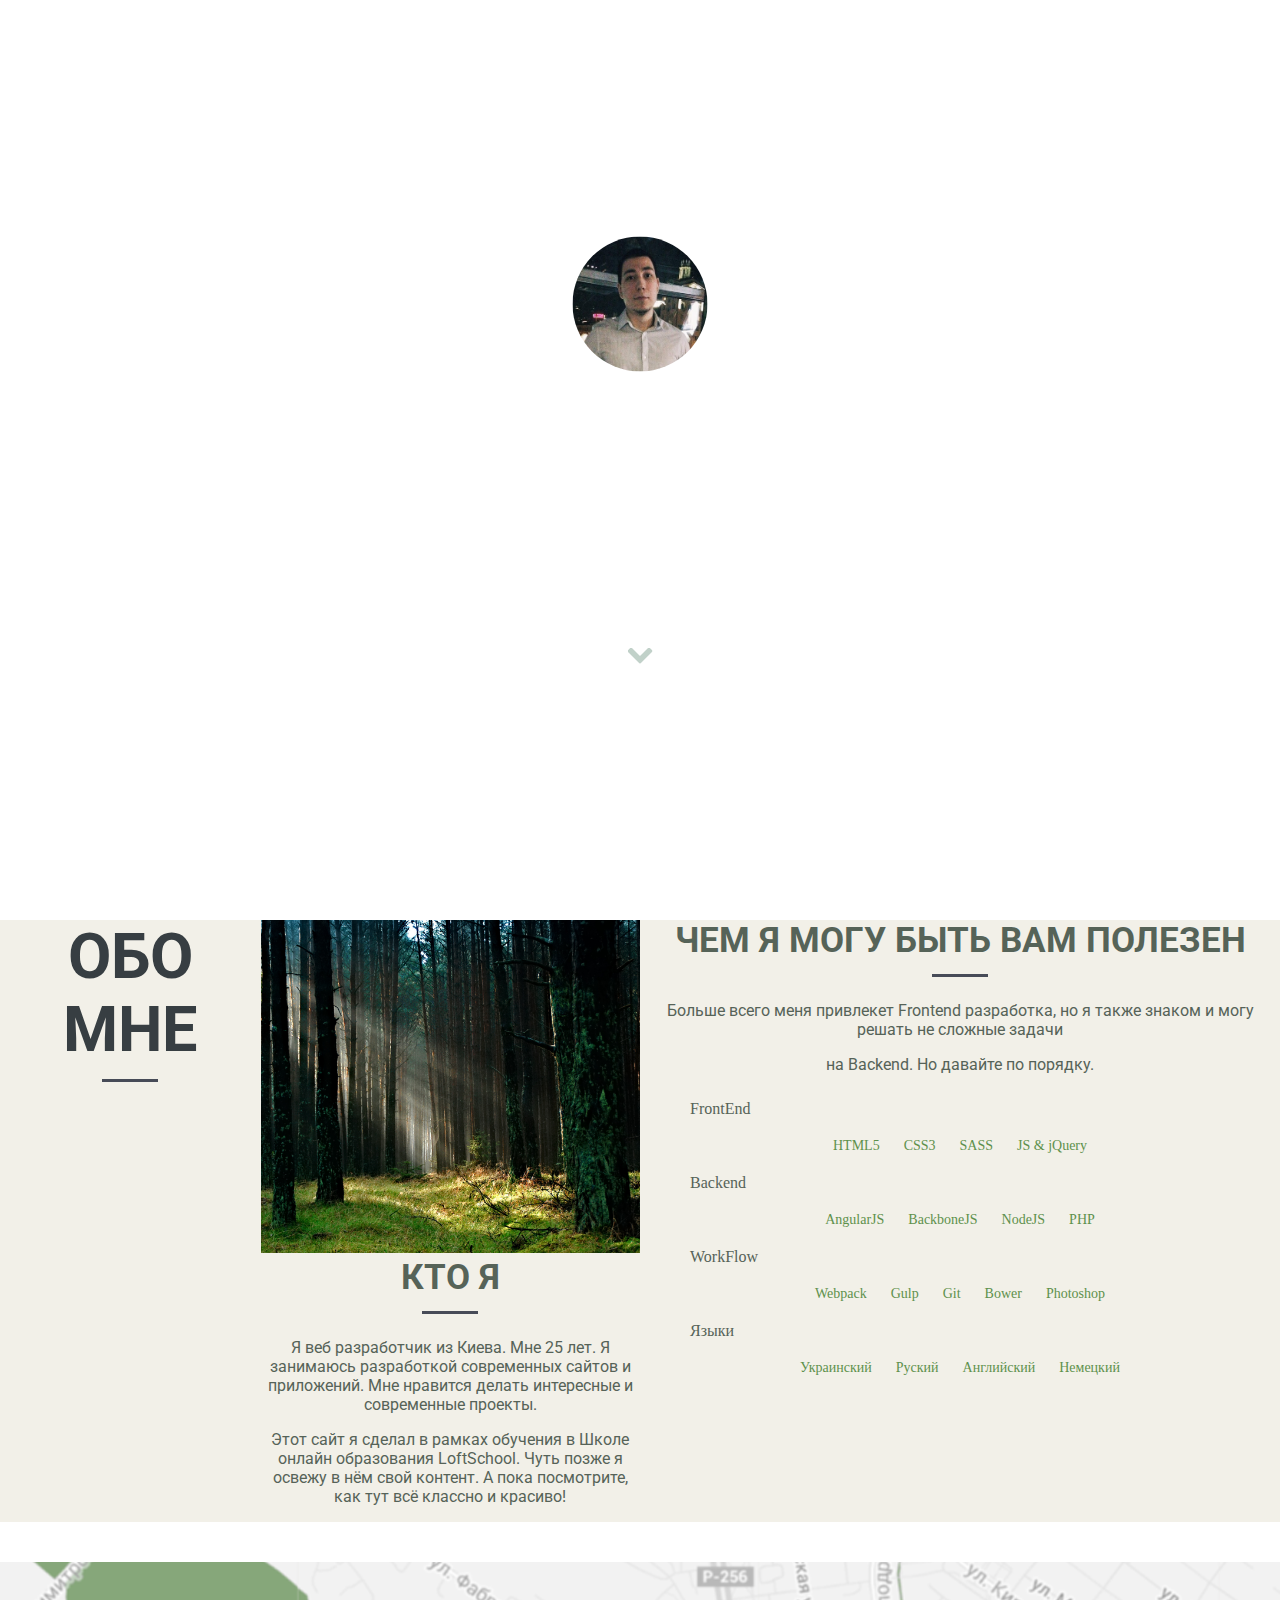
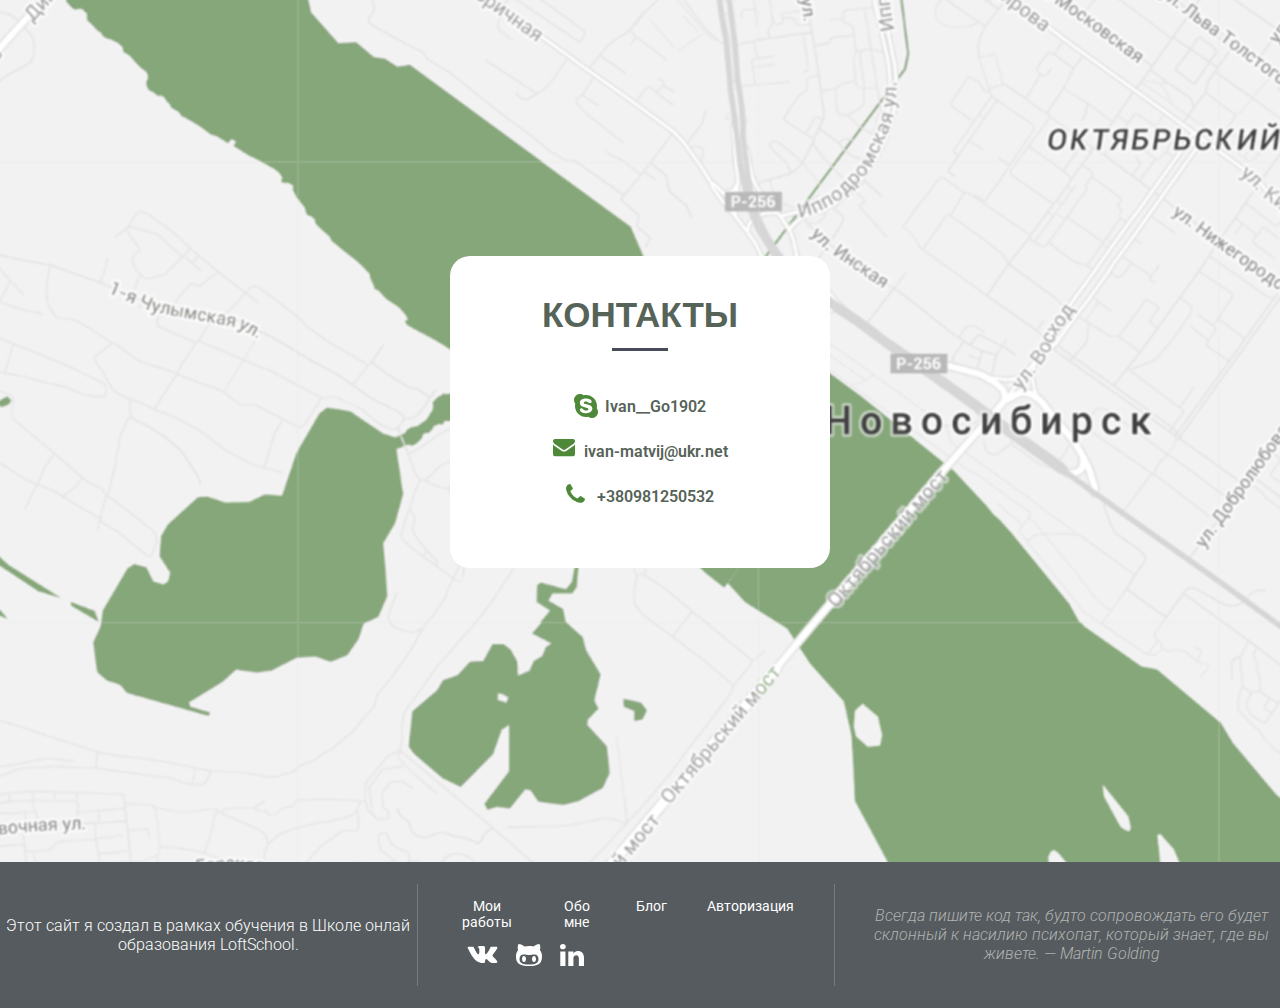
==== commit 0cf58f75: "add" ====
--- a/about.html
+++ b/about.html
@@ -1,6 +1,7 @@
 <!DOCTYPE html>
 <html>
-  <head>
+
+<head>
     <meta charset="utf-8">
     <title>Обо мне</title>
     <meta content="" name="description">
@@ -9,117 +10,176 @@
     <meta content="ie=edge" http-equiv="x-ua-compatible">
     <link rel="stylesheet" href="./assets/styles/app.min.css">
     <link rel="shortcut icon" href="assets/images/fav_forest.png" type="image/x-icon">
-    <script defer src="/assets/scripts/bundle.js/bundle.js">  </script>
-  </head>
-  <body>
+    <script defer src="assets/scripts/bundle.js"></script>
+    <script src="https://ajax.googleapis.com/ajax/libs/jquery/3.3.1/jquery.min.js"></script>
+    <script src="https://rendro.github.io/easy-pie-chart/javascripts/jquery.easy-pie-chart.js"></script>
+</head>
+
+<body>
+    <script>
+        $(function() {
+            $('.chart').easyPieChart({
+                scaleColor: "white",
+                lineWidth: 20,
+                lineCap: 'butt',
+                barColor: '#74a163',
+                trackColor: "#ecf0f1",
+                size: 160,
+                animate: 500
+            });
+        });
+    </script>
     <header>
-      <nav>
-        <div class="burger-button"><span class="burger-top"></span><span class="burger-middle"></span><span class="burger-bottom"></span></div>
-        <div class="burger-menu">
-          <ul class="menu__list">
-            <li class="menu__list--element"><a href="my-works.html">МОИ РАБОТЫ</a></li>
-            <li class="menu__list--element"><a href="blog.html">БЛОГ</a></li>
-            <li class="menu__list--element"><a href="about.html">ОБО МНЕ</a></li>
-            <li class="menu__list--element"><a href="index.html">АВТОРИЗИРОВАТСЯ</a></li>
-            <ul></ul>
-          </ul>
+        <nav>
+            <div class="burger-button"><span class="burger-top"></span><span class="burger-middle"></span><span class="burger-bottom"></span></div>
+            <div class="burger-menu">
+                <ul class="menu__list">
+                    <li class="menu__list--element"><a href="my-works.html">МОИ РАБОТЫ</a></li>
+                    <li class="menu__list--element"><a href="blog.html">БЛОГ</a></li>
+                    <li class="menu__list--element"><a href="about.html">ОБО МНЕ</a></li>
+                    <li class="menu__list--element"><a href="index.html">АВТОРИЗИРОВАТСЯ</a></li>
+                    <ul></ul>
+                </ul>
+            </div>
+        </nav>
+    </header>
+    <div class="wrapp">
+        <div class="header">
+            <div class="head">
+                <div class="socials">
+                    <a href="#" title="title">
+                        <svg class="icon icon" width="31" height="17">
+                <use xlink:href="assets/images/sprite.svg#vk"></use>
+              </svg></a>
+                    <a href="#" title="title">
+                        <svg class="icon icon" width="26" height="22">
+                <use xlink:href="assets/images/sprite.svg#git"></use>
+              </svg></a>
+                    <a href="#" title="title">
+                        <svg class="icon icon" width="26" height="22">
+                <use xlink:href="assets/images/sprite.svg#in"></use>
+              </svg></a>
+                </div>
+            </div>
         </div>
-      </nav>
-    </header>
-    <div class="wrapp"> 
-      <div class="header"> 
-        <div class="head"> 
-          <div class="socials"> <a href="#" title="title">  
-              <svg class="icon icon" width="31" height="17">
-                <use xlink:href="assets/images/sprite.svg#vk"></use>
-              </svg></a><a href="#" title="title">    
-              <svg class="icon icon" width="26" height="22">
-                <use xlink:href="assets/images/sprite.svg#git"></use>
-              </svg></a><a href="#" title="title"> 
-              <svg class="icon icon" width="26" height="22">
-                <use xlink:href="assets/images/sprite.svg#in"></use>
-              </svg></a></div>
+        <div class="content"><img class="myImg" src="assets/images/myImg.jpg" alt="">
+            <div class="name undertitle">Матвийчук Иван </div>
+            <div class="desc">Личный сайт веб разработчика</div>
+            <a class="aroww" href="#top" title="title">
+                <div class="aroww__icon"></div>
+            </a>
         </div>
-      </div>
-      <div class="content"><img class="myImg" src="assets/images/myImg.jpg" alt="">
-        <div class="name undertitle">Матвийчук Иван </div>
-        <div class="desc">Личный сайт веб разработчика</div><a class="aroww" href="#top" title="title">
-          <div class="aroww__icon"></div></a>
-      </div>
     </div>
-    <div class="about__section"> 
-      <div class="about__left"> 
-        <div class="about__title section__title-uppercase" id="top">ОБО МНЕ </div>
-        <div class="about__description"> 
-          <div class="about__image"> <img class="about__photo" src="assets/images/forest.jpeg" alt=""></div>
-          <div class="about__text"> 
-            <div class="about__undertitle section__title-uppercase">КТО Я </div>
-            <div class="about__copywrite copywrite"> 
-              <p>Я веб разработчик из Киева. Мне 25 лет. Я занимаюсь разработкой современных сайтов и приложений. Мне нравится делать интересные и современные проекты.</p>
-              <p>Этот сайт я сделал в рамках обучения в Школе онлайн образования LoftSchool. Чуть позже я освежу в нём свой контент. А пока посмотрите, как тут всё классно и красиво!</p>
+    <div class="about__section">
+        <div class="about__left">
+            <div class="about__title section__title-uppercase" id="top">ОБО МНЕ </div>
+            <div class="about__description">
+                <div class="about__image"> <img class="about__photo" src="assets/images/forest.jpeg" alt=""></div>
+                <div class="about__text">
+                    <div class="about__undertitle section__title-uppercase">КТО Я </div>
+                    <div class="about__copywrite copywrite">
+                        <p>Я веб разработчик из Киева. Мне 25 лет. Я занимаюсь разработкой современных сайтов и приложений. Мне нравится делать интересные и современные проекты.</p>
+                        <p>Этот сайт я сделал в рамках обучения в Школе онлайн образования LoftSchool. Чуть позже я освежу в нём свой контент. А пока посмотрите, как тут всё классно и красиво!</p>
+                    </div>
+                </div>
             </div>
-          </div>
         </div>
-      </div>
-      <div class="about__right"> 
-        <div class="about__text">
-          <div class="about__title-right section__title-uppercase">ЧЕМ Я МОГУ БЫТЬ ВАМ ПОЛЕЗЕН</div>
-          <div class="copywrite"> 
-            <p>Больше всего меня привлекет Frontend разработка, но я также знаком и могу решать не сложные задачи</p>
-            <p>на Backend. Но давайте по порядку.</p>
-          </div>
+        <div class="about__right">
+            <div class="about__text">
+                <div class="about__skills-wrapp">
+                    <div class="about__title-right section__title-uppercase">ЧЕМ Я МОГУ БЫТЬ ВАМ ПОЛЕЗЕН</div>
+                    <div class="copywrite">
+                        <p>Больше всего меня привлекет Frontend разработка, но я также знаком и могу решать не сложные задачи</p>
+                        <p>на Backend. Но давайте по порядку.</p>
+                    </div>
+                </div>
+            </div>
+            <div class="skil__container">
+                <div class="frontend">
+                    <div class="skil__title">FrontEnd</div>
+                    <div class="chart" data-percent="90">HTML5</div>
+                    <div class="chart" data-percent="80">CSS3</div>
+                    <div class="chart" data-percent="78">SASS</div>
+                    <div class="chart" data-percent="70">JS & jQuery</div>
+                </div>
+                <div class="backend">
+                    <div class="skil__title">Backend</div>
+                    <div class="chart" data-percent="11">AngularJS</div>
+                    <div class="chart" data-percent="20">BackboneJS</div>
+                    <div class="chart" data-percent="30">NodeJS</div>
+                    <div class="chart" data-percent="40">PHP</div>
+                </div>
+                <div class="WorkFlow">
+                    <div class="skil__title">WorkFlow</div>
+                    <div class="chart" data-percent="75">Webpack</div>
+                    <div class="chart" data-percent="80">Gulp</div>
+                    <div class="chart" data-percent="60">Git</div>
+                    <div class="chart" data-percent="60">Bower</div>
+                    <div class="chart" data-percent="80">Photoshop</div>
+                </div>
+                <div class="Lang">
+                    <div class="skil__title">Языки</div>
+                    <div class="chart" data-percent="100">Украинский</div>
+                    <div class="chart" data-percent="90">Руский</div>
+                    <div class="chart" data-percent="70">Английский</div>
+                    <div class="chart" data-percent="20">Немецкий</div>
+                </div>
+            </div>
         </div>
-      </div>
-      <div class="skills"></div>
     </div>
-    <div class="map"> 
-      <div class="contacts"> 
-        <div class="contacts__title undertitle section__title-uppercase">КОНТАКТЫ </div>
-        <div class="cnt">
-          <div class="skype">
-            <svg class="cnt__icon" width="26" height="25">
+    <div class="map">
+        <div class="contacts">
+            <div class="contacts__title undertitle section__title-uppercase">КОНТАКТЫ </div>
+            <div class="cnt">
+                <div class="skype">
+                    <svg class="cnt__icon" width="26" height="25">
               <use xlink:href="assets/images/sprite.svg#skype"></use>
             </svg>
-            <div class="skype__nick">Ivan__Go1902</div>
-          </div>
-          <div class="mail">
-            <svg class="cnt__icon" width="26" height="25">
+                    <div class="skype__nick">Ivan__Go1902</div>
+                </div>
+                <div class="mail">
+                    <svg class="cnt__icon" width="26" height="25">
               <use xlink:href="assets/images/sprite.svg#mail">          </use>
             </svg>
-            <div class="mail__nick">ivan-matvij@ukr.net </div>
-          </div>
-          <div class="phone">
-            <svg class="cnt__icon" width="26" height="25">
+                    <div class="mail__nick">ivan-matvij@ukr.net </div>
+                </div>
+                <div class="phone">
+                    <svg class="cnt__icon" width="26" height="25">
               <use xlink:href="assets/images/sprite.svg#phone">                  </use>
             </svg>
-            <div class="phone__number">+380981250532 </div>
-          </div>
+                    <div class="phone__number">+380981250532 </div>
+                </div>
+            </div>
         </div>
-      </div>
     </div>
-    <div class="footer"> 
-      <div class="footer__left">Этот сайт я создал в рамках обучения в Школе онлай образования LoftSchool.</div>
-      <div class="footer__center"> 
-        <div class="footer__menu"> 
-          <ul class="footer__menu-list"> 
-            <li class="element"> <a class="footer__menu" href="my-works.html" title="title">Мои работы </a></li>
-            <li class="element"><a class="footer__menu" href="about.html" title="title">Обо мне </a></li>
-            <li class="element"><a class="footer__menu" href="blog.html" title="title">Блог </a></li>
-            <li class="element"><a class="footer__menu" href="index.html" title="title">Авторизация </a></li>
-          </ul>
+    <div class="footer">
+        <div class="footer__left">Этот сайт я создал в рамках обучения в Школе онлай образования LoftSchool.</div>
+        <div class="footer__center">
+            <div class="footer__menu">
+                <ul class="footer__menu-list">
+                    <li class="element"> <a class="footer__menu" href="my-works.html" title="title">Мои работы </a></li>
+                    <li class="element"><a class="footer__menu" href="about.html" title="title">Обо мне </a></li>
+                    <li class="element"><a class="footer__menu" href="blog.html" title="title">Блог </a></li>
+                    <li class="element"><a class="footer__menu" href="index.html" title="title">Авторизация </a></li>
+                </ul>
+            </div>
+            <div class="socials socials__footer">
+                <a href="#" title="title">
+                    <svg class="icon icon" width="31" height="17">
+              <use xlink:href="assets/images/sprite.svg#vk"></use>
+            </svg></a>
+                <a href="#" title="title">
+                    <svg class="icon icon" width="26" height="22">
+              <use xlink:href="assets/images/sprite.svg#git"></use>
+            </svg></a>
+                <a href="#" title="title">
+                    <svg class="icon icon" width="26" height="22">
+              <use xlink:href="assets/images/sprite.svg#in">       </use>
+            </svg></a>
+            </div>
         </div>
-        <div class="socials socials__footer"><a href="#" title="title">  
-            <svg class="icon icon" width="31" height="17">
-              <use xlink:href="assets/images/sprite.svg#vk"></use>
-            </svg></a><a href="#" title="title">    
-            <svg class="icon icon" width="26" height="22">
-              <use xlink:href="assets/images/sprite.svg#git"></use>
-            </svg></a><a href="#" title="title"> 
-            <svg class="icon icon" width="26" height="22">
-              <use xlink:href="assets/images/sprite.svg#in">       </use>
-            </svg></a></div>
-      </div>
-      <div class="footer__right">Всегда пишите код так, будто сопровождать его будет склонный к насилию психопат, который знает, где вы живете. — Martin Golding</div>
+        <div class="footer__right">Всегда пишите код так, будто сопровождать его будет склонный к насилию психопат, который знает, где вы живете. — Martin Golding</div>
     </div>
-  </body>
+</body>
+
 </html>--- a/assets/styles/app.min.css
+++ b/assets/styles/app.min.css
@@ -1,3 +1,1445 @@
-@import url("https://fonts.googleapis.com/css?family=Roboto");.pl{position:fixed;background-color:#6c9c5a;width:100%;height:100%}.socials{width:138px;display:flex;flex-direction:row;align-items:center;justify-content:space-around;position:relative}body{margin:0;padding:0;overflow-x:hidden;cursor:url("../images/icons/cursor.svg")}ul li{list-style-type:none}.section__title-uppercase{text-transform:uppercase}.section__title-uppercase:after{display:table;margin-top:0;margin-right:auto;margin-left:auto;border-bottom:3px solid #474b57;width:56px;height:13px;content:''}.section__title-uppercase:after{display:table;margin-bottom:8px;width:56px;height:13px}.section__title-uppercase-white{text-transform:uppercase}.section__title-uppercase-white:after{display:table;margin-top:0;margin-right:auto;margin-left:auto;border-bottom:3px solid white;width:56px;height:13px;content:''}.section__title-uppercase-white:after{display:table;margin-bottom:8px;width:56px;height:13px}input{border:0;border-radius:20px}@font-face{font-family:"Sansus";src:url("../fonts/SansusWebisimo.ttf") format(ttf)}.burger-button{position:absolute;cursor:pointer;top:2vh;right:2vh;z-index:9999999999;padding:8px}.burger-button span{width:25px;border:2px solid white;background-color:white;display:block;border-radius:22px;transition:0.8s}.burger-button.active span{border-color:white;background-color:#383}.burger-top,.burger-bottom{position:absolute}.burger-top{top:02px}.burger-bottom{bottom:02px}.burger-button.active .burger-top{position:absolute;top:8px;transform:rotateZ(45deg)}.burger-button.active .burger-middle{transform:rotateZ(270deg);border-color:transparent;background-color:transparent}.burger-button.active .burger-bottom{position:absolute;bottom:8px;transform:rotateZ(-45deg)}.burger-menu{display:none;position:fixed;top:0;left:0;right:0;bottom:0;background-color:#6c9c5a;opacity:0.9;padding:5px;box-shadow:0px 2px 8px 0px rgba(0,0,0,0.1);z-index:99999999;width:100%;height:100%;overflow:hidden}.burger-menu a{text-decoration:none;padding:15px 11px;font-size:20px;font-weight:300;color:white;display:block;padding:5px 15px;text-align:center;white-space:nowrap}.burger-menu li{list-style:none}.menu__list{position:relative;margin-top:150px}.menu__list--element a{position:relative;margin-bottom:85px;font-family:"Sansus", sans-serif;font-weight:bold;font-size:63px;transition:0.8s}.menu__list--element a:hover{letter-spacing:5px;transition:width 0.8s;text-decoration:underline}.header{display:flex;height:60px}.head{display:flex;top:22px;position:absolute;justify-content:center;left:20px}.footer{background-color:rgba(55,62,66,0.85);display:flex;flex-direction:row;justify-content:space-around;align-items:center;height:146px;width:100%}@media screen and (max-width: 768px){.footer{height:235px;flex-wrap:wrap;flex-direction:row;align-items:flex-start}}@media screen and (max-width: 480px){.footer{height:288px;flex-wrap:nowrap;flex-direction:column}}.footer__left{text-align:center;border-right:1px solid #767b7d;height:70%;width:33%;display:flex;align-items:center;justify-content:center;color:white;font-family:'Roboto', sans-serif;font-weight:300}@media screen and (max-width: 768px){.footer__left{height:116px;width:50%}}@media screen and (max-width: 480px){.footer__left{border-right:0px;border-bottom:1px solid #767b7d;width:80%;height:74px}}.footer__center{text-align:center;border-right:1px solid #767b7d;height:70%;display:flex;flex-direction:column;align-items:flex-start;width:33%}@media screen and (max-width: 768px){.footer__center{border-right:0px;height:116px;width:50%}}@media screen and (max-width: 480px){.footer__center{border-right:0px;border-bottom:1px solid #767b7d;align-items:center;width:80%;height:90px}}.footer__menu{font-family:"Roboto", sans-serif;font-weight:bold;font-size:14px}.footer__menu-list{display:flex;flex-direction:row}.element{position:relative;margin-right:40px}@media screen and (max-width: 1200px){.element{margin-right:21px}}@media screen and (max-width: 768px){.element{margin-right:20px}}@media screen and (max-width: 480px){.element{margin-right:11px}}.footer__right{text-align:center;align-items:center;width:33%;display:flex;color:#b2b3b3;padding-left:28px;font-family:'Roboto', sans-serif;font-style:italic;font-weight:300}@media screen and (max-width: 768px){.footer__right{font-size:14px;width:100%}}@media screen and (max-width: 480px){.footer__right{border-right:0px;width:100%}}.footer__menu{font-weight:400;color:white;text-decoration:none}.socials__footer{padding-left:40px}.wrapp{background-image:url(../images/water.jpg);height:100vh;background-repeat:no-repeat;background-size:cover;background-position:center;-webkit-clip-path:polygon(50% 0%, 100% 0, 100% 85%, 50% 100%, 0 85%, 0 0);clip-path:polygon(50% 0%, 100% 0, 100% 85%, 50% 100%, 0 85%, 0 0)}.content{transform:translate(-50%, -50%);left:50%;top:50%;position:absolute;display:flex;justify-content:center;display:flex;align-items:center;flex-direction:column}.myImg{border-radius:100px;position:relative;margin-bottom:35px}.name{font-family:'Roboto', sans-serif;font-weight:bold;font-size:35px;color:white;text-align:center}@media screen and (max-width: 480px){.name{font-size:22px}}.aroww__icon{background-image:url(../images/icons/arrow_down.svg);background-repeat:no-repeat;width:26px;height:16px}.aroww__icon:hover{background-image:url(../images/icons/arrow_down-hover.svg)}.aroww__icon:active{animation:slideDown 0.1s}.aroww__icon{position:relative;margin-top:136px}.technologies{padding:0}.technologies li{display:inline-block;list-style:none}.technologies li img{width:100px}.slider{width:100%;height:100vh}.slide_viewer{width:100%;height:90vh;overflow:hidden;position:relative}.slide_group{height:100%;position:relative;width:100%}.slide{display:none;height:100vh;width:100%;position:absolute}.slide:first-child{display:block}.slide_buttons{top:35%;left:0;position:absolute;right:0;text-align:center;z-index:99}a.slide_btn{color:#474544;font-size:42px;margin:0 0.175em;-webkit-transition:all 0.4s ease-in-out;-moz-transition:all 0.4s ease-in-out;-ms-transition:all 0.4s ease-in-out;-o-transition:all 0.4s ease-in-out;transition:all 0.4s ease-in-out}.slide_btn.active,.slide_btn:hover{color:#4e8839;cursor:pointer}.directional_nav{height:340px;display:flex;justify-content:space-between}.previous_btn{top:20%;left:30px;position:absolute}.next_btn{top:20%;right:30px;position:absolute}.previous_btn,.next_btn{cursor:pointer;height:65px;opacity:0.5;-webkit-transition:opacity 0.4s ease-in-out;-moz-transition:opacity 0.4s ease-in-out;-ms-transition:opacity 0.4s ease-in-out;-o-transition:opacity 0.4s ease-in-out;transition:opacity 0.4s ease-in-out;width:65px}.previous_btn:hover,.next_btn:hover{opacity:1}.slide__text{display:flex;flex-direction:column;align-items:center;justify-content:center}.slide__img{max-width:100%;top:10%;left:10%;position:absolute}@media screen and (max-width: 1200px){.slide__img{max-width:70%}}.slide__text{position:absolute;right:20%;top:50%}.slide__image{width:100%}.slide__title{font-family:"Sansus", sans-serif;font-size:35px;font-weight:bold;color:#566358;width:80%;text-align:center}.slide__technologies{font-family:"Roboto", sans-serif;color:#4e8839;font-weight:500;position:relative;margin-top:40px}.slide__btn-link{position:relative;margin-top:40px;width:200px;height:30px;background-color:#4e8839;border-radius:20px;display:flex;align-items:center;justify-content:center;color:white;text-decoration:none;font-family:"Roboto", sans-serif;font-weight:600}.slide__btn-link:hover{background-color:#6c9c5a}.technologies{padding:0}.technologies li{display:inline-block;list-style:none}.technologies li img{width:100px}.wrapper{background-image:url(../images/water.jpg);background-repeat:no-repeat;background-position:center;background-size:cover;height:100vh;display:flex;align-items:center;justify-content:center}.maincontent{display:flex;justify-content:center;align-items:center}.loginLink{position:absolute;top:24px;right:100px;font-size:16px;font-family:'Roboto', sans-serif;border-radius:30px;font-weight:500;text-decoration:none;color:white;transition:0.8s}.loginLink:hover{background-color:#6c9c5a;transition:0.8s}@media screen and (max-width: 1200px){.loginLink{right:20px;top:20px}}@media screen and (max-width: 480px){.loginLink{top:10px;text-align:center;position:absolute;left:50%;transform:translateX(-50%)}}.buttonLogin{width:178px;height:43px;border:1px solid white;border-radius:30px;display:flex;justify-content:center;align-items:center;transition:0.8s}.buttonLogin:hover{border:1px solid #729e19;transition:0.8s}.icon{fill:white;transition:0.8s}.icon:hover{fill:#4e8839;transition:0.8s}.foot{position:absolute;bottom:42px;font-family:'Roboto', sans-serif;color:white;font-weight:400;font-size:16px;text-align:center}@media screen and (max-width: 480px){.foot{bottom:10px}}.panel{max-width:900px;height:395px;width:380px;margin:10px auto;position:relative;perspective:1000px;transform-style:preserve-3d;display:flex;align-items:center;justify-content:center}.panel .front,.panel .back{border-radius:20px;position:absolute;top:0;left:0;bottom:0;right:0;transform-style:preserve-3d;backface-visibility:hidden;transition:all .6s ease-in-out;overflow:hidden;background-color:rgba(0,0,0,0.4)}@media screen and (max-width: 768px){.panel .front,.panel .back{width:300px}}.panel .front{z-index:900;box-shadow:0 1px 5px rgba(0,0,0,0.4);transform:rotateX(0deg) rotateY(0deg)}.panel .back{z-index:800;transform:rotateY(-180deg)}.panel.flip .back,.panel.flip .front{box-shadow:0 10px 50px rgba(0,0,0,0.4)}.panel.flip .back{z-index:1000;transform:rotateX(0deg) rotateY(0deg)}.panel.flip .front{z-index:900;transform:rotateY(180deg)}.no-csstransforms3d .panel .back{opacity:0}.no-csstransforms3d .panel.flip .front,.no-csstransforms3d .panel.flip .back{box-shadow:0;opacity:1}.inside{overflow:hidden;display:flex;flex-direction:column}.column{float:left;width:50%}.result{display:flex;flex-direction:column;align-items:center}.my__name{font-family:"Roboto", sans-serif;font-weight:600;font-size:28px;color:white}.my__img{position:relative;margin-top:30px;margin-bottom:30px}.my__image{border-radius:100px}.desc{position:relative;margin-top:10px;margin-bottom:35px;font-family:"Roboto", sans-serif;font-weight:500;color:white}.front__btns{display:flex;flex-direction:row;justify-content:space-around;position:relative;margin-top:25px;width:100%}.front__button-left{border-bottom-left-radius:20px;width:33%;border-right:2px solid white}.front__button-center{width:33%;border-right:2px solid white}.front__button-right{border-bottom-right-radius:20px;width:33%}.btn{display:flex;align-items:center;justify-content:center;height:45px;background-color:#4e8839;cursor:pointer}.btn:hover{background-color:#6c9c5a}.btn__link{text-decoration:none;color:white;font-family:"Roboto", sans-serif;font-weight:500;width:100%;height:100%;display:flex;justify-content:center;align-items:center}.no-csstransforms3d .panel .back{opacity:0}.no-csstransforms3d .panel.flip .front,.no-csstransforms3d .panel.flip .back{box-shadow:0;opacity:1}.back__title{font-family:"Sansus", sans-serif;font-weight:bold;font-size:35px;color:white;position:relative;margin-top:25px}.login__input{width:340px;height:45px;border-radius:30px;position:relative;margin-top:10px;margin-bottom:10px}.back__btns{display:flex;flex-direction:row;cursor:pointer;width:100%}.back__button-left{width:50%;border-bottom-left-radius:20px;border-right:2px solid white}.back__button-right{width:50%;border-bottom-right-radius:20px}::placeholder{padding-left:20px}input:focus{border:2px solid #4e8839}input{outline:none}.back__wrapp{align-items:center;justify-content:center}.checkbox__title{position:relative;margin-top:15px;margin-bottom:20px}.checkboxes{position:relative;margin-bottom:35px}[class*="entypo-"]:before{font-family:"entypo", sans-serif}.blog__section{display:flex;flex-direction:row;justify-content:space-around;position:relative;margin-bottom:100px}.blog__list{float:left;width:100%;list-style-type:none;text-align:right}.blog__list li a{text-decoration:none;color:#455a64;transition:0.8s}.blog__list li.active a{color:#4e8839;border-right:2px solid #6c9c5a;transition:0.8s}.blog__list li.scrollTop{float:right}.articles{width:60%}.article__link{font-family:"Roboto", sans-serif;font-weight:500;padding-right:5px}.article__title{font-size:35px;font-weight:bold;font-family:"Sansus", sans-serif;color:#455a64}.article__text{font-style:16px;font-family:"Roboto", sans-serif;color:#455a64}.blog__links{margin-bottom:20px}.blog__nav{margin-top:20px;position:relative}@media screen and (max-width: 768px){.blog__nav{display:none}}.date{color:#6c9c5a;font-family:"Roboto", sans-serif}.about__section{background-color:#f2f0e8;display:flex;flex-direction:row;position:relative;margin-top:20px}@media screen and (max-width: 768px){.about__section{flex-direction:column;align-items:center}}.about__title{font-family:"Roboto", sans-serif;font-weight:bold;font-size:63px;color:#373e42;text-align:center}@media screen and (max-width: 768px){.about__title{font-size:45px}}.about__left{display:flex;flex-direction:row;align-items:flex-start;justify-content:space-around;width:50%}@media screen and (max-width: 1200px){.about__left{flex-direction:column;justify-content:center;align-items:center}}.about__undertitle{font-family:"Roboto", sans-serif;font-weight:bold;font-size:35px;color:#566358}@media screen and (max-width: 768px){.about__undertitle{font-size:30px}}@media screen and (max-width: 480px){.about__undertitle{font-size:22px}}.about__description{display:flex;flex-direction:column;align-items:center;width:400px}.about__text{display:flex;flex-direction:column;align-items:center;color:#566358}.about__image{width:100%}.about__photo{max-width:100%;height:auto}.about__right{width:50%;display:flex;flex-direction:column}.about__title-right{font-family:"Roboto", sans-serif;font-weight:bold;font-size:35px;text-align:center}@media screen and (max-width: 768px){.about__title-right{font-size:30px}}@media screen and (max-width: 480px){.about__title-right{font-size:20px}}.skills{display:flex;flex-direction:row;position:relative;margin-top:20px}.skills__element{background:#ECF5E4;width:120px;height:120px;text-align:center;border:24px solid #95CD8B;border-right:24px solid #D0E6BB;border-radius:100px;position:relative;margin-right:40px}@media screen and (max-width: 1200px){.skills__element{width:110px;height:110px}}.map{background-image:url(../images/map.png);background-repeat:no-repeat;background-position:center;block-size:cover;width:100%;height:100vh;display:flex;align-items:center;justify-content:center;position:relative;margin-top:40px}.contacts{background-color:white;width:380px;height:312px;border-radius:20px;display:flex;flex-direction:column;align-items:center;justify-content:center}.copywrite{font-family:"Roboto", sans-serif;color:#566358;font-weight:400;font-size:16px;text-align:center}@media screen and (max-width: 768px){.copywrite{font-size:14px}}.contacts__title{font-family:"Sansus", sans-serif;font-weight:bold;font-size:35px;color:#566358;position:relative;margin-bottom:35px}.cnt{color:#566358;font-family:"Roboto", sans-serif;font-weight:600;display:flex;flex-direction:column}.cnt__icon{fill:#4e8839}.skype{display:flex;flex-direction:row;justify-content:center;align-items:center;position:relative;margin-bottom:20px}.mail{display:flex;flex-direction:row;justify-content:center;align-items:center;position:relative;margin-bottom:20px}.phone{display:flex;flex-direction:row;justify-content:center;align-items:center;position:relative;margin-bottom:20px}.skype__nick{position:relative;margin-left:5px}.mail__nick{position:relative;margin-left:5px}.phone__number{position:relative;margin-left:5px}.container{display:flex;justify-content:center;flex-direction:column;position:relative;margin-top:74px}.slider__title{font-family:"Sansus", sans-serif;font-weight:bold;font-size:63px;text-align:center;color:#373e42}@media screen and (max-width: 768px){.slider__title{font-size:47px}}@media screen and (max-width: 480px){.slider__title{font-size:35px}}.coments{position:relative;margin-top:70px;background-image:url(../images/works__bottom.png);background-repeat:no-repeat;background-size:cover;background-position:center}.coments__blok{display:flex;flex-direction:column;align-items:center}.coments__title{font-family:"Sansus", sans-serif;font-weight:bold;font-size:45px;color:#373e42;text-align:center}@media screen and (max-width: 480px){.coments__title{font-size:35px}}.reviews{position:relative;margin-top:30px;display:flex;flex-direction:row;justify-content:space-around}@media screen and (max-width: 480px){.reviews{flex-direction:column}}.review{display:flex;flex-direction:column;align-items:center;position:relative;margin-right:25px}.review__copywrite{font-family:'Roboto', sans-serif;font-weight:100;font-style:italic;color:#566358}.review__name{font-family:'Roboto', sans-serif;font-weight:bold;font-style:italic;color:#4e8839}.review__name-desc{font-family:'Roboto', sans-serif;font-style:italic;color:#566358}.circle{border-radius:100px}.form{position:relative;margin-top:60px;margin-bottom:70px;width:380px;height:456px;display:flex;flex-direction:column;justify-content:center;align-items:center;border-radius:5px;background-color:rgba(255,255,255,0.4)}.form__title{font-family:"Sansus", sans-serif;font-weight:600;font-size:30px;color:#566358;text-align:center;position:relative;margin-top:25px}.form__name{margin-top:24px}.form__coment{width:340px;height:140px}.form__name,.form__email{height:45px;width:340px}.form__name,.form__email,.form__coment{position:relative;margin-bottom:30px}.form__btns{display:flex;flex-direction:row;width:100%;justify-content:center;position:relative}.form__btn{width:50%;background-color:#4e8839;display:flex;align-items:center;justify-content:center;cursor:pointer;height:45px}.form__btn:hover{background-color:#6c9c5a}.form__btn.form__btn-left{border-bottom-left-radius:5px}.form__btn.form__btn-right{border-bottom-right-radius:5px}.line{height:45px;width:4px;background-color:white}
-
-/*# sourceMappingURL=[data-uri] */
+@import url("https://fonts.googleapis.com/css?family=Roboto");
+.pl {
+    position: fixed;
+    background-color: #6c9c5a;
+    width: 100%;
+    height: 100%
+}
+
+.socials {
+    width: 138px;
+    display: flex;
+    flex-direction: row;
+    align-items: center;
+    justify-content: space-around;
+    position: relative
+}
+
+body {
+    margin: 0;
+    padding: 0;
+    overflow-x: hidden;
+    cursor: url("../images/icons/cursor.svg")
+}
+
+ul li {
+    list-style-type: none
+}
+
+.section__title-uppercase {
+    text-transform: uppercase
+}
+
+.section__title-uppercase:after {
+    display: table;
+    margin-top: 0;
+    margin-right: auto;
+    margin-left: auto;
+    border-bottom: 3px solid #474b57;
+    width: 56px;
+    height: 13px;
+    content: ''
+}
+
+.section__title-uppercase:after {
+    display: table;
+    margin-bottom: 8px;
+    width: 56px;
+    height: 13px
+}
+
+.section__title-uppercase-white {
+    text-transform: uppercase
+}
+
+.section__title-uppercase-white:after {
+    display: table;
+    margin-top: 0;
+    margin-right: auto;
+    margin-left: auto;
+    border-bottom: 3px solid white;
+    width: 56px;
+    height: 13px;
+    content: ''
+}
+
+.section__title-uppercase-white:after {
+    display: table;
+    margin-bottom: 8px;
+    width: 56px;
+    height: 13px
+}
+
+input {
+    border: 0;
+    border-radius: 20px
+}
+
+@font-face {
+    font-family: "Sansus";
+    src: url("../fonts/SansusWebisimo.ttf") format(ttf)
+}
+
+.burger-button {
+    position: absolute;
+    cursor: pointer;
+    top: 2vh;
+    right: 2vh;
+    z-index: 9999999999;
+    padding: 8px
+}
+
+.burger-button span {
+    width: 25px;
+    border: 2px solid white;
+    background-color: white;
+    display: block;
+    border-radius: 22px;
+    transition: 0.8s
+}
+
+.burger-button.active span {
+    border-color: white;
+    background-color: #383
+}
+
+.burger-top,
+.burger-bottom {
+    position: absolute
+}
+
+.burger-top {
+    top: 02px
+}
+
+.burger-bottom {
+    bottom: 02px
+}
+
+.burger-button.active .burger-top {
+    position: absolute;
+    top: 8px;
+    transform: rotateZ(45deg)
+}
+
+.burger-button.active .burger-middle {
+    transform: rotateZ(270deg);
+    border-color: transparent;
+    background-color: transparent
+}
+
+.burger-button.active .burger-bottom {
+    position: absolute;
+    bottom: 8px;
+    transform: rotateZ(-45deg)
+}
+
+.burger-menu {
+    display: none;
+    position: fixed;
+    top: 0;
+    left: 0;
+    right: 0;
+    bottom: 0;
+    background-color: #6c9c5a;
+    opacity: 0.9;
+    padding: 5px;
+    box-shadow: 0px 2px 8px 0px rgba(0, 0, 0, 0.1);
+    z-index: 99999999;
+    width: 100%;
+    height: 100%;
+    overflow: hidden
+}
+
+.burger-menu a {
+    text-decoration: none;
+    padding: 15px 11px;
+    font-size: 20px;
+    font-weight: 300;
+    color: white;
+    display: block;
+    padding: 5px 15px;
+    text-align: center;
+    white-space: nowrap
+}
+
+.burger-menu li {
+    list-style: none
+}
+
+.menu__list {
+    position: relative;
+    margin-top: 260px
+}
+
+.menu__list--element {
+    position: relative;
+    margin-bottom: 85px;
+    font-family: "Sansus", sans-serif;
+    font-weight: bold;
+    font-size: 63px
+}
+
+.header {
+    display: flex;
+    height: 60px
+}
+
+.head {
+    display: flex;
+    top: 22px;
+    position: absolute;
+    justify-content: center;
+    left: 20px
+}
+
+.footer {
+    background-color: rgba(55, 62, 66, 0.85);
+    display: flex;
+    flex-direction: row;
+    justify-content: space-around;
+    align-items: center;
+    height: 146px;
+    width: 100%
+}
+
+@media screen and (max-width: 768px) {
+    .footer {
+        height: 235px;
+        flex-wrap: wrap;
+        flex-direction: row;
+        align-items: flex-start
+    }
+}
+
+@media screen and (max-width: 480px) {
+    .footer {
+        height: 288px;
+        flex-wrap: nowrap;
+        flex-direction: column
+    }
+}
+
+.footer__left {
+    text-align: center;
+    border-right: 1px solid #767b7d;
+    height: 70%;
+    width: 33%;
+    display: flex;
+    align-items: center;
+    justify-content: center;
+    color: white;
+    font-family: 'Roboto', sans-serif;
+    font-weight: 300
+}
+
+@media screen and (max-width: 768px) {
+    .footer__left {
+        height: 116px;
+        width: 50%
+    }
+}
+
+@media screen and (max-width: 480px) {
+    .footer__left {
+        border-right: 0px;
+        border-bottom: 1px solid #767b7d;
+        width: 80%;
+        height: 74px
+    }
+}
+
+.footer__center {
+    text-align: center;
+    border-right: 1px solid #767b7d;
+    height: 70%;
+    display: flex;
+    flex-direction: column;
+    align-items: flex-start;
+    width: 33%
+}
+
+@media screen and (max-width: 768px) {
+    .footer__center {
+        border-right: 0px;
+        height: 116px;
+        width: 50%
+    }
+}
+
+@media screen and (max-width: 480px) {
+    .footer__center {
+        border-right: 0px;
+        border-bottom: 1px solid #767b7d;
+        align-items: center;
+        width: 80%;
+        height: 90px
+    }
+}
+
+.footer__menu {
+    font-family: "Roboto", sans-serif;
+    font-weight: bold;
+    font-size: 14px
+}
+
+.footer__menu-list {
+    display: flex;
+    flex-direction: row
+}
+
+.element {
+    position: relative;
+    margin-right: 40px
+}
+
+@media screen and (max-width: 1200px) {
+    .element {
+        margin-right: 21px
+    }
+}
+
+@media screen and (max-width: 768px) {
+    .element {
+        margin-right: 20px
+    }
+}
+
+@media screen and (max-width: 480px) {
+    .element {
+        margin-right: 11px
+    }
+}
+
+.footer__right {
+    text-align: center;
+    align-items: center;
+    width: 33%;
+    display: flex;
+    color: #b2b3b3;
+    padding-left: 28px;
+    font-family: 'Roboto', sans-serif;
+    font-style: italic;
+    font-weight: 300
+}
+
+@media screen and (max-width: 768px) {
+    .footer__right {
+        font-size: 14px;
+        width: 100%
+    }
+}
+
+@media screen and (max-width: 480px) {
+    .footer__right {
+        border-right: 0px;
+        width: 100%
+    }
+}
+
+.footer__menu {
+    font-weight: 400;
+    color: white;
+    text-decoration: none
+}
+
+.socials__footer {
+    padding-left: 40px
+}
+
+.wrapp {
+    background-image: url(../images/water.jpg);
+    height: 100vh;
+    background-repeat: no-repeat;
+    background-size: cover;
+    background-position: center;
+    -webkit-clip-path: polygon(50% 0%, 100% 0, 100% 85%, 50% 100%, 0 85%, 0 0);
+    clip-path: polygon(50% 0%, 100% 0, 100% 85%, 50% 100%, 0 85%, 0 0)
+}
+
+.content {
+    transform: translate(-50%, -50%);
+    left: 50%;
+    top: 50%;
+    position: absolute;
+    display: flex;
+    justify-content: center;
+    display: flex;
+    align-items: center;
+    flex-direction: column
+}
+
+.myImg {
+    border-radius: 100px;
+    position: relative;
+    margin-bottom: 35px;
+    width: 135px;
+    height: 135px;
+}
+
+.my__image {
+    width: 135px;
+    height: 135px;
+}
+
+.name {
+    font-family: 'Roboto', sans-serif;
+    font-weight: bold;
+    font-size: 35px;
+    color: white;
+    text-align: center
+}
+
+@media screen and (max-width: 480px) {
+    .name {
+        font-size: 22px
+    }
+}
+
+.aroww__icon {
+    background-image: url(../images/icons/arrow_down.svg);
+    background-repeat: no-repeat;
+    width: 26px;
+    height: 16px
+}
+
+.aroww__icon:hover {
+    background-image: url(../images/icons/arrow_down-hover.svg)
+}
+
+.aroww__icon:active {
+    animation: slideDown 0.1s
+}
+
+.aroww__icon {
+    position: relative;
+    margin-top: 136px
+}
+
+.technologies {
+    padding: 0
+}
+
+.technologies li {
+    display: inline-block;
+    list-style: none
+}
+
+.technologies li img {
+    width: 100px
+}
+
+.slider {
+    width: 100%;
+    height: 100vh
+}
+
+.slide_viewer {
+    width: 100%;
+    height: 90vh;
+    overflow: hidden;
+    position: relative
+}
+
+.slide_group {
+    height: 100%;
+    position: relative;
+    width: 100%
+}
+
+.slide {
+    display: none;
+    height: 100vh;
+    position: absolute;
+    width: 100%
+}
+
+.slide:first-child {
+    display: block
+}
+
+.slide_buttons {
+    top: 32%;
+    left: 0;
+    position: absolute;
+    right: 0;
+    text-align: center;
+    z-index: 99
+}
+
+a.slide_btn {
+    color: #474544;
+    font-size: 42px;
+    margin: 0 0.175em;
+    -webkit-transition: all 0.4s ease-in-out;
+    -moz-transition: all 0.4s ease-in-out;
+    -ms-transition: all 0.4s ease-in-out;
+    -o-transition: all 0.4s ease-in-out;
+    transition: all 0.4s ease-in-out
+}
+
+.slide_btn.active,
+.slide_btn:hover {
+    color: #4e8839;
+    cursor: pointer
+}
+
+.directional_nav {
+    height: 340px;
+    display: flex;
+    justify-content: space-between
+}
+
+.previous_btn {
+    top: 20%;
+    left: 30px;
+    position: absolute
+}
+
+.next_btn {
+    top: 20%;
+    right: 30px;
+    position: absolute
+}
+
+.previous_btn,
+.next_btn {
+    cursor: pointer;
+    height: 65px;
+    opacity: 0.5;
+    -webkit-transition: opacity 0.4s ease-in-out;
+    -moz-transition: opacity 0.4s ease-in-out;
+    -ms-transition: opacity 0.4s ease-in-out;
+    -o-transition: opacity 0.4s ease-in-out;
+    transition: opacity 0.4s ease-in-out;
+    width: 65px
+}
+
+.previous_btn:hover,
+.next_btn:hover {
+    opacity: 1
+}
+
+.slide__text {
+    display: flex;
+    flex-direction: column;
+    align-items: center;
+    justify-content: center
+}
+
+.slide__img {
+    max-width: 100%;
+    top: 10%;
+    left: 20%;
+    position: absolute
+}
+
+.slide__text {
+    position: absolute;
+    right: 20%;
+    top: 50%
+}
+
+.slide__image {
+    width: 100%
+}
+
+.slide__title {
+    font-family: "Sansus", sans-serif;
+    font-size: 35px;
+    font-weight: bold;
+    color: #566358;
+    width: 80%;
+    text-align: center
+}
+
+.slide__technologies {
+    font-family: "Roboto", sans-serif;
+    color: #4e8839;
+    font-weight: 500;
+    position: relative;
+    margin-top: 40px
+}
+
+.slide__btn-link {
+    position: relative;
+    margin-top: 40px;
+    width: 200px;
+    height: 30px;
+    background-color: #4e8839;
+    border-radius: 20px;
+    display: flex;
+    align-items: center;
+    justify-content: center;
+    color: white;
+    text-decoration: none;
+    font-family: "Roboto", sans-serif;
+    font-weight: 600
+}
+
+.slide__btn-link:hover {
+    background-color: #6c9c5a
+}
+
+.technologies {
+    padding: 0
+}
+
+.technologies li {
+    display: inline-block;
+    list-style: none
+}
+
+.technologies li img {
+    width: 100px
+}
+
+.wrapper {
+    background-image: url(../images/water.jpg);
+    background-repeat: no-repeat;
+    background-position: center;
+    background-size: cover;
+    height: 100vh;
+    display: flex;
+    align-items: center;
+    justify-content: center
+}
+
+.loginLink {
+    position: absolute;
+    top: 24px;
+    right: 100px;
+    font-size: 16px;
+    font-family: 'Roboto', sans-serif;
+    border-radius: 30px;
+    font-weight: 500;
+    text-decoration: none;
+    color: white;
+    transition: 0.8s
+}
+
+.loginLink:hover {
+    background-color: #6c9c5a;
+    transition: 0.8s
+}
+
+@media screen and (max-width: 1200px) {
+    .loginLink {
+        right: 20px;
+        top: 20px
+    }
+}
+
+@media screen and (max-width: 480px) {
+    .loginLink {
+        top: 10px;
+        text-align: center;
+        position: absolute;
+        left: 50%;
+        transform: translateX(-50%)
+    }
+}
+
+.buttonLogin {
+    width: 178px;
+    height: 43px;
+    border: 1px solid white;
+    border-radius: 30px;
+    display: flex;
+    justify-content: center;
+    align-items: center;
+    transition: 0.8s
+}
+
+.buttonLogin:hover {
+    border: 1px solid #729e19;
+    transition: 0.8s
+}
+
+.icon {
+    fill: white;
+    transition: 0.8s
+}
+
+.icon:hover {
+    fill: #4e8839;
+    transition: 0.8s
+}
+
+.foot {
+    position: absolute;
+    bottom: 42px;
+    font-family: 'Roboto', sans-serif;
+    color: white;
+    font-weight: 400;
+    font-size: 16px;
+    text-align: center
+}
+
+@media screen and (max-width: 480px) {
+    .foot {
+        bottom: 10px
+    }
+}
+
+.panel {
+    max-width: 900px;
+    height: 395px;
+    width: 380px;
+    margin: 10px auto;
+    position: relative;
+    perspective: 1000px;
+    transform-style: preserve-3d
+}
+
+.panel .front,
+.panel .back {
+    border-radius: 20px;
+    position: absolute;
+    top: 0;
+    left: 0;
+    bottom: 0;
+    right: 0;
+    transform-style: preserve-3d;
+    backface-visibility: hidden;
+    transition: all .6s ease-in-out;
+    overflow: hidden;
+    background-color: rgba(0, 0, 0, 0.4)
+}
+
+.panel .front {
+    z-index: 900;
+    box-shadow: 0 1px 5px rgba(0, 0, 0, 0.4);
+    transform: rotateX(0deg) rotateY(0deg)
+}
+
+.panel .back {
+    z-index: 800;
+    transform: rotateY(-180deg)
+}
+
+.panel.flip .back,
+.panel.flip .front {
+    box-shadow: 0 10px 50px rgba(0, 0, 0, 0.4)
+}
+
+.panel.flip .back {
+    z-index: 1000;
+    transform: rotateX(0deg) rotateY(0deg)
+}
+
+.panel.flip .front {
+    z-index: 900;
+    transform: rotateY(180deg)
+}
+
+.no-csstransforms3d .panel .back {
+    opacity: 0
+}
+
+.no-csstransforms3d .panel.flip .front,
+.no-csstransforms3d .panel.flip .back {
+    box-shadow: 0;
+    opacity: 1
+}
+
+.inside {
+    overflow: hidden;
+    display: flex;
+    flex-direction: column
+}
+
+.column {
+    float: left;
+    width: 50%
+}
+
+.result {
+    display: flex;
+    flex-direction: column;
+    align-items: center
+}
+
+.my__name {
+    font-family: "Roboto", sans-serif;
+    font-weight: 600;
+    font-size: 28px;
+    color: white
+}
+
+.my__img {
+    position: relative;
+    margin-top: 30px;
+    margin-bottom: 30px
+}
+
+.my__image {
+    border-radius: 100px
+}
+
+.desc {
+    position: relative;
+    margin-top: 10px;
+    margin-bottom: 35px;
+    font-family: "Roboto", sans-serif;
+    font-weight: 500;
+    color: white
+}
+
+.front__btns {
+    display: flex;
+    flex-direction: row;
+    justify-content: space-around;
+    position: relative;
+    margin-top: 25px;
+    width: 100%
+}
+
+.front__button-left {
+    border-bottom-left-radius: 20px;
+    width: 33%;
+    border-right: 2px solid white
+}
+
+.front__button-center {
+    width: 33%;
+    border-right: 2px solid white
+}
+
+.front__button-right {
+    border-bottom-right-radius: 20px;
+    width: 33%
+}
+
+.btn {
+    display: flex;
+    align-items: center;
+    justify-content: center;
+    height: 45px;
+    background-color: #4e8839;
+    cursor: pointer
+}
+
+.btn:hover {
+    background-color: #6c9c5a
+}
+
+.btn__link {
+    text-decoration: none;
+    color: white;
+    font-family: "Roboto", sans-serif;
+    font-weight: 500
+}
+
+.no-csstransforms3d .panel .back {
+    opacity: 0
+}
+
+.no-csstransforms3d .panel.flip .front,
+.no-csstransforms3d .panel.flip .back {
+    box-shadow: 0;
+    opacity: 1
+}
+
+.back__title {
+    font-family: "Sansus", sans-serif;
+    font-weight: bold;
+    font-size: 35px;
+    color: white;
+    position: relative;
+    margin-top: 25px
+}
+
+.login__input {
+    width: 340px;
+    height: 45px;
+    border-radius: 30px;
+    position: relative;
+    margin-top: 10px;
+    margin-bottom: 10px
+}
+
+.back__btns {
+    display: flex;
+    flex-direction: row;
+    cursor: pointer;
+    width: 100%
+}
+
+.back__button-left {
+    width: 50%;
+    border-bottom-left-radius: 20px;
+    border-right: 2px solid white
+}
+
+.back__button-right {
+    width: 50%;
+    border-bottom-right-radius: 20px
+}
+
+::placeholder {
+    padding-left: 20px
+}
+
+input:focus {
+    border: 2px solid #4e8839
+}
+
+input {
+    outline: none
+}
+
+.back__wrapp {
+    align-items: center;
+    justify-content: center
+}
+
+.checkbox__title {
+    position: relative;
+    margin-top: 15px;
+    margin-bottom: 20px
+}
+
+.checkboxes {
+    position: relative;
+    margin-bottom: 35px
+}
+
+[class*="entypo-"]:before {
+    font-family: "entypo", sans-serif
+}
+
+.blog__section {
+    display: flex;
+    flex-direction: row;
+    justify-content: space-around;
+    position: relative;
+    margin-bottom: 100px
+}
+
+.blog__list {
+    float: left;
+    width: 100%;
+    list-style-type: none;
+    text-align: right
+}
+
+.blog__list li a {
+    text-decoration: none;
+    color: #455a64;
+    transition: 0.8s
+}
+
+.blog__list li.active a {
+    color: #4e8839;
+    border-right: 2px solid #6c9c5a;
+    transition: 0.8s
+}
+
+.blog__list li.scrollTop {
+    float: right
+}
+
+.articles {
+    width: 60%
+}
+
+.article__link {
+    font-family: "Roboto", sans-serif;
+    font-weight: 500;
+    padding-right: 5px
+}
+
+.article__title {
+    font-size: 35px;
+    font-weight: bold;
+    font-family: "Sansus", sans-serif;
+    color: #455a64
+}
+
+.article__text {
+    font-style: 16px;
+    font-family: "Roboto", sans-serif;
+    color: #455a64
+}
+
+.blog__links {
+    margin-bottom: 20px
+}
+
+.blog__nav {
+    margin-top: 20px;
+    position: relative
+}
+
+@media screen and (max-width: 768px) {
+    .blog__nav {
+        display: none
+    }
+}
+
+.date {
+    color: #6c9c5a;
+    font-family: "Roboto", sans-serif
+}
+
+.about__section {
+    background-color: #f2f0e8;
+    display: flex;
+    flex-direction: row;
+    position: relative;
+    margin-top: 20px
+}
+
+@media screen and (max-width: 768px) {
+    .about__section {
+        flex-direction: column;
+        align-items: center
+    }
+}
+
+.about__title {
+    font-family: "Roboto", sans-serif;
+    font-weight: bold;
+    font-size: 63px;
+    color: #373e42;
+    text-align: center
+}
+
+@media screen and (max-width: 768px) {
+    .about__title {
+        font-size: 45px
+    }
+}
+
+.about__left {
+    display: flex;
+    flex-direction: row;
+    align-items: flex-start;
+    justify-content: space-around;
+    width: 50%
+}
+
+@media screen and (max-width: 1200px) {
+    .about__left {
+        flex-direction: column;
+        justify-content: center;
+        align-items: center
+    }
+}
+
+.about__undertitle {
+    font-family: "Roboto", sans-serif;
+    font-weight: bold;
+    font-size: 35px;
+    color: #566358
+}
+
+@media screen and (max-width: 768px) {
+    .about__undertitle {
+        font-size: 30px
+    }
+}
+
+@media screen and (max-width: 480px) {
+    .about__undertitle {
+        font-size: 22px
+    }
+}
+
+.about__description {
+    display: flex;
+    flex-direction: column;
+    align-items: center;
+    width: 400px
+}
+
+.about__text {
+    display: flex;
+    flex-direction: column;
+    align-items: center;
+    color: #566358
+}
+
+.about__image {
+    width: 100%
+}
+
+.about__photo {
+    max-width: 100%;
+    height: auto
+}
+
+.about__right {
+    width: 50%;
+    display: flex;
+    flex-direction: column
+}
+
+.about__title-right {
+    font-family: "Roboto", sans-serif;
+    font-weight: bold;
+    font-size: 35px;
+    text-align: center
+}
+
+@media screen and (max-width: 768px) {
+    .about__title-right {
+        font-size: 30px
+    }
+}
+
+@media screen and (max-width: 480px) {
+    .about__title-right {
+        font-size: 20px
+    }
+}
+
+.skills {
+    display: flex;
+    flex-direction: row;
+    position: relative;
+    margin-top: 20px
+}
+
+.skills__element {
+    background: #ECF5E4;
+    width: 120px;
+    height: 120px;
+    text-align: center;
+    border: 24px solid #95CD8B;
+    border-right: 24px solid #D0E6BB;
+    border-radius: 100px;
+    position: relative;
+    margin-right: 40px
+}
+
+@media screen and (max-width: 1200px) {
+    .skills__element {
+        width: 110px;
+        height: 110px
+    }
+}
+
+.map {
+    background-image: url(../images/map.png);
+    background-repeat: no-repeat;
+    background-position: center;
+    block-size: cover;
+    width: 100%;
+    height: 100vh;
+    display: flex;
+    align-items: center;
+    justify-content: center;
+    position: relative;
+    margin-top: 40px
+}
+
+.contacts {
+    background-color: white;
+    width: 380px;
+    height: 312px;
+    border-radius: 20px;
+    display: flex;
+    flex-direction: column;
+    align-items: center;
+    justify-content: center
+}
+
+.copywrite {
+    font-family: "Roboto", sans-serif;
+    color: #566358;
+    font-weight: 400;
+    font-size: 16px;
+    text-align: center
+}
+
+@media screen and (max-width: 768px) {
+    .copywrite {
+        font-size: 14px
+    }
+}
+
+.contacts__title {
+    font-family: "Sansus", sans-serif;
+    font-weight: bold;
+    font-size: 35px;
+    color: #566358;
+    position: relative;
+    margin-bottom: 35px
+}
+
+.cnt {
+    color: #566358;
+    font-family: "Roboto", sans-serif;
+    font-weight: 600;
+    display: flex;
+    flex-direction: column
+}
+
+.cnt__icon {
+    fill: #4e8839
+}
+
+.skype {
+    display: flex;
+    flex-direction: row;
+    justify-content: center;
+    align-items: center;
+    position: relative;
+    margin-bottom: 20px
+}
+
+.mail {
+    display: flex;
+    flex-direction: row;
+    justify-content: center;
+    align-items: center;
+    position: relative;
+    margin-bottom: 20px
+}
+
+.phone {
+    display: flex;
+    flex-direction: row;
+    justify-content: center;
+    align-items: center;
+    position: relative;
+    margin-bottom: 20px
+}
+
+.skype__nick {
+    position: relative;
+    margin-left: 5px
+}
+
+.mail__nick {
+    position: relative;
+    margin-left: 5px
+}
+
+.phone__number {
+    position: relative;
+    margin-left: 5px
+}
+
+.container {
+    display: flex;
+    justify-content: center;
+    flex-direction: column;
+    position: relative;
+    margin-top: 74px
+}
+
+.slider__title {
+    font-family: "Sansus", sans-serif;
+    font-weight: bold;
+    font-size: 63px;
+    text-align: center;
+    color: #373e42
+}
+
+@media screen and (max-width: 768px) {
+    .slider__title {
+        font-size: 47px
+    }
+}
+
+@media screen and (max-width: 480px) {
+    .slider__title {
+        font-size: 35px
+    }
+}
+
+.coments {
+    position: relative;
+    margin-top: 70px;
+    background-image: url(../images/works__bottom.png);
+    background-repeat: no-repeat;
+    background-size: cover;
+    background-position: center
+}
+
+.coments__blok {
+    display: flex;
+    flex-direction: column;
+    align-items: center
+}
+
+.coments__title {
+    font-family: "Sansus", sans-serif;
+    font-weight: bold;
+    font-size: 45px;
+    color: #373e42;
+    text-align: center
+}
+
+@media screen and (max-width: 480px) {
+    .coments__title {
+        font-size: 35px
+    }
+}
+
+.reviews {
+    position: relative;
+    margin-top: 30px;
+    display: flex;
+    flex-direction: row;
+    justify-content: space-around
+}
+
+@media screen and (max-width: 480px) {
+    .reviews {
+        flex-direction: column
+    }
+}
+
+.review {
+    display: flex;
+    flex-direction: column;
+    align-items: center;
+    position: relative;
+    margin-right: 25px
+}
+
+.review__copywrite {
+    font-family: 'Roboto', sans-serif;
+    font-weight: 100;
+    font-style: italic;
+    color: #566358
+}
+
+.review__name {
+    font-family: 'Roboto', sans-serif;
+    font-weight: bold;
+    font-style: italic;
+    color: #4e8839
+}
+
+.review__name-desc {
+    font-family: 'Roboto', sans-serif;
+    font-style: italic;
+    color: #566358
+}
+
+.circle {
+    border-radius: 100px
+}
+
+.form {
+    position: relative;
+    margin-top: 60px;
+    margin-bottom: 70px;
+    width: 380px;
+    height: 456px;
+    display: flex;
+    flex-direction: column;
+    justify-content: center;
+    align-items: center;
+    border-radius: 5px;
+    background-color: rgba(255, 255, 255, 0.4)
+}
+
+.form__title {
+    font-family: "Sansus", sans-serif;
+    font-weight: 600;
+    font-size: 30px;
+    color: #566358;
+    text-align: center;
+    position: relative;
+    margin-top: 25px
+}
+
+.form__name {
+    margin-top: 24px
+}
+
+.form__coment {
+    width: 340px;
+    height: 140px
+}
+
+.form__name,
+.form__email {
+    height: 45px;
+    width: 340px
+}
+
+.form__name,
+.form__email,
+.form__coment {
+    position: relative;
+    margin-bottom: 30px
+}
+
+.form__btns {
+    display: flex;
+    flex-direction: row;
+    width: 100%;
+    justify-content: center;
+    position: relative
+}
+
+.form__btn {
+    width: 50%;
+    background-color: #4e8839;
+    display: flex;
+    align-items: center;
+    justify-content: center;
+    cursor: pointer;
+    height: 45px
+}
+
+.form__btn:hover {
+    background-color: #6c9c5a
+}
+
+.form__btn.form__btn-left {
+    border-bottom-left-radius: 5px
+}
+
+.form__btn.form__btn-right {
+    border-bottom-right-radius: 5px
+}
+
+.line {
+    height: 45px;
+    width: 4px;
+    background-color: white
+}
+
+.skil__title {
+    color: #566358;
+}
+
+.skil__container {
+    padding: 10px 50px;
+    text-align: center;
+}
+
+.chart {
+    position: relative;
+    display: inline-block;
+    margin: 20px 10px;
+    color: #5e914c;
+    font-size: 14px;
+    text-align: center;
+}
+
+.chart canvas {
+    position: absolute;
+    top: 0;
+    left: 0;
+}
+
+.about__skills-wrapp {
+    display: flex;
+    flex-direction: column;
+}
+
+.skil__title {
+    text-align: left;
+}
+
+
+/*# sourceMappingURL=[data-uri] */